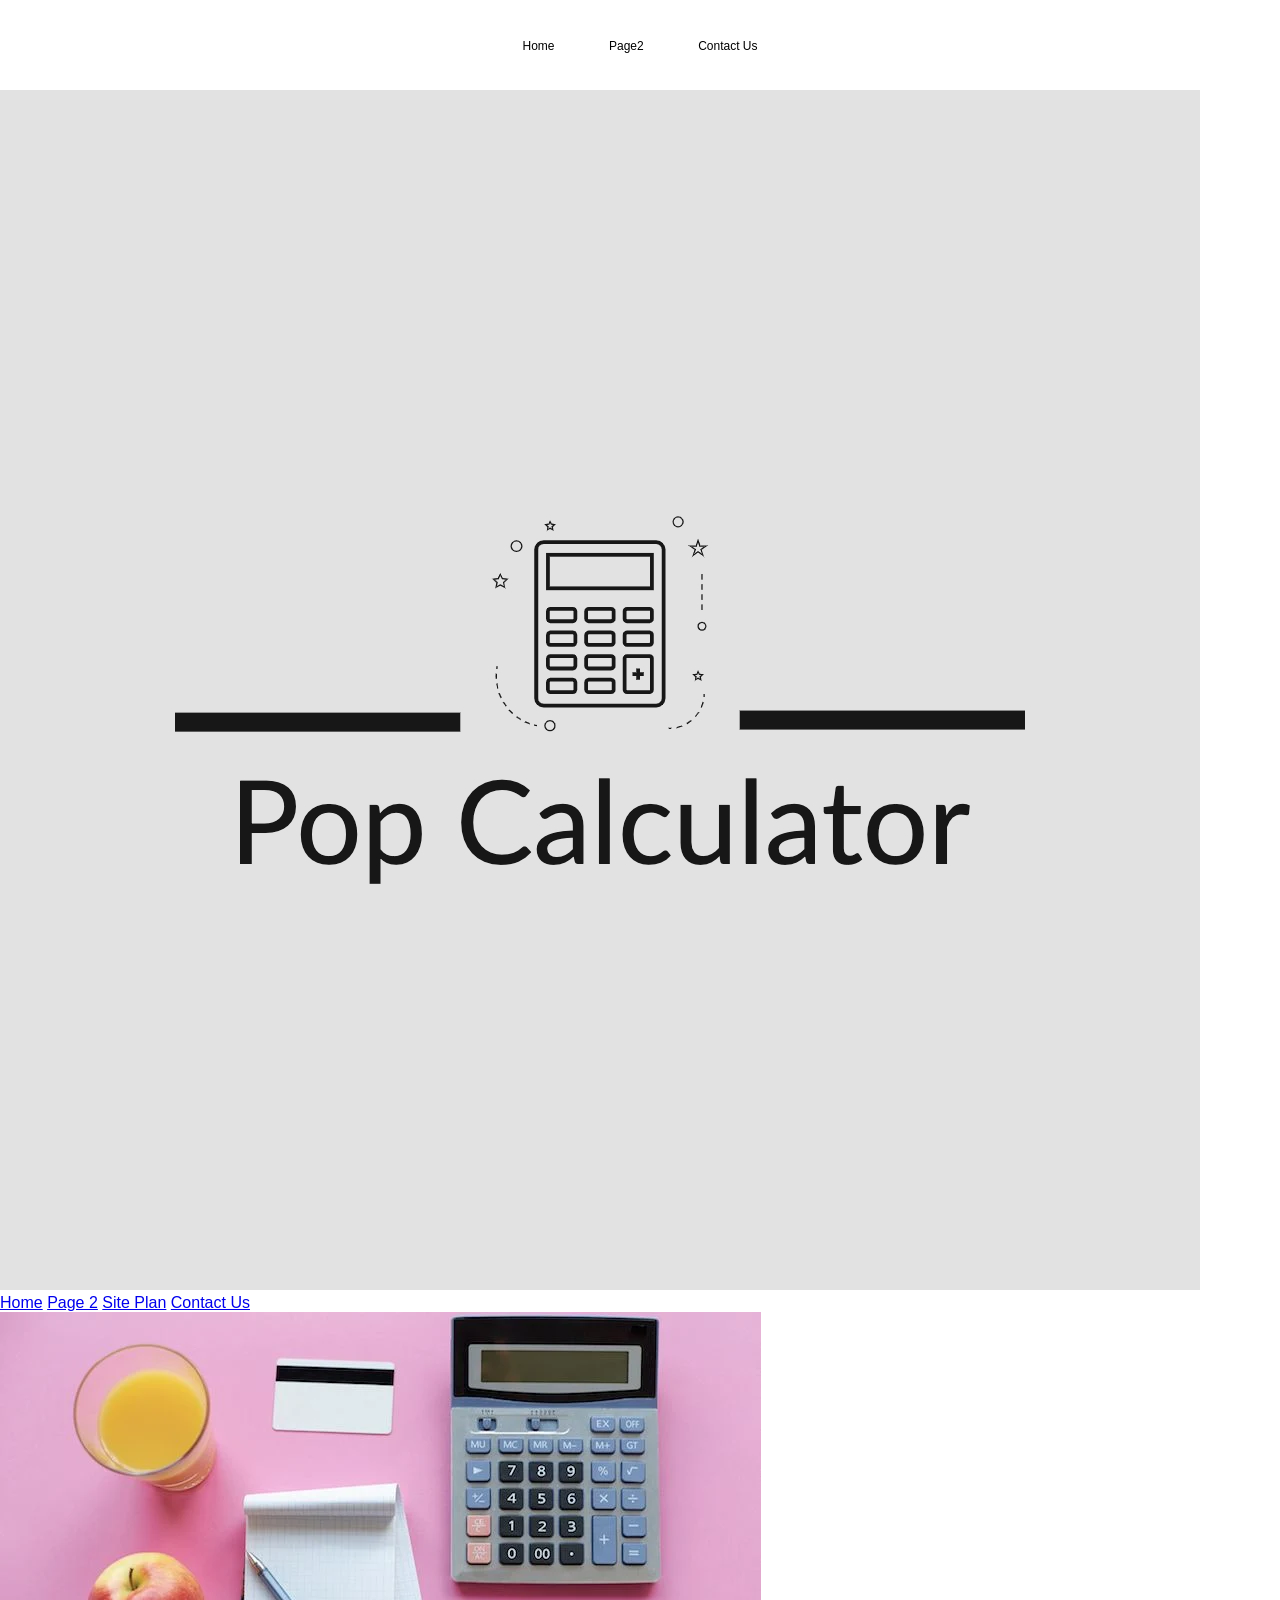
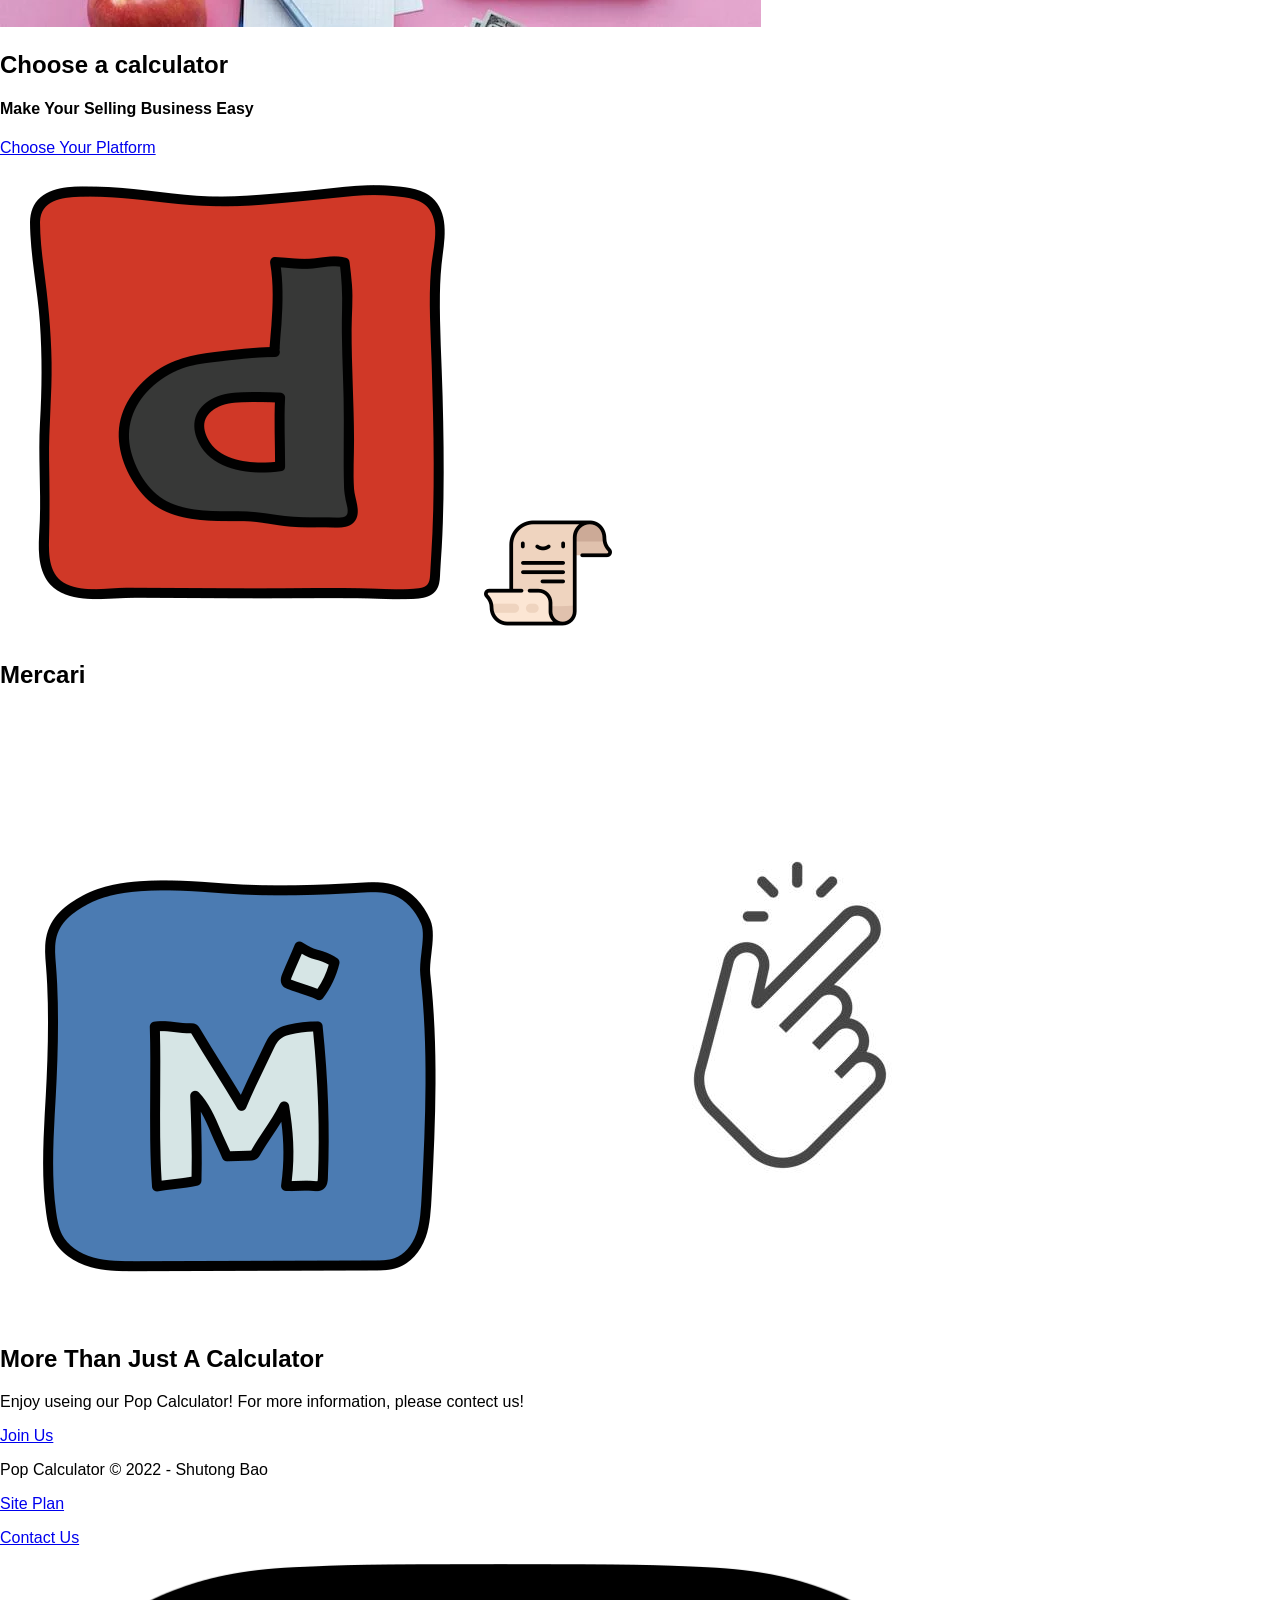
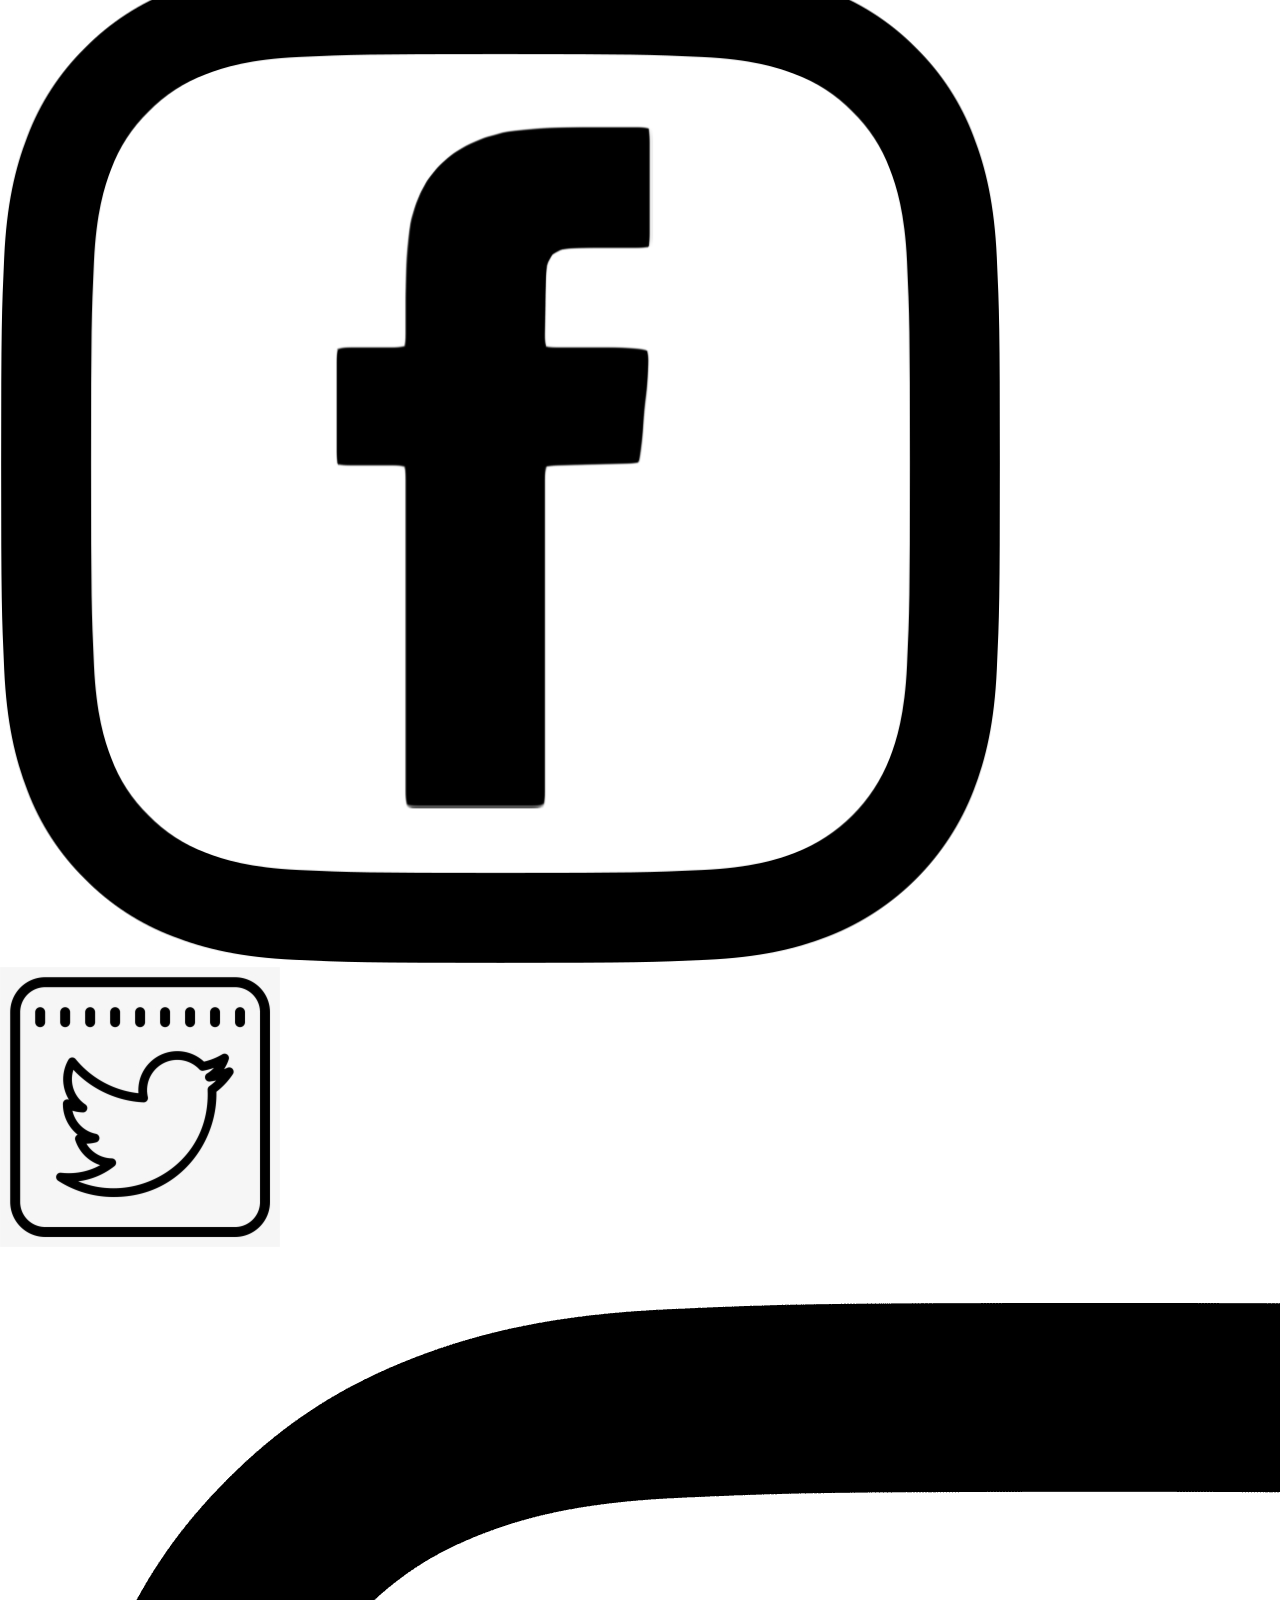
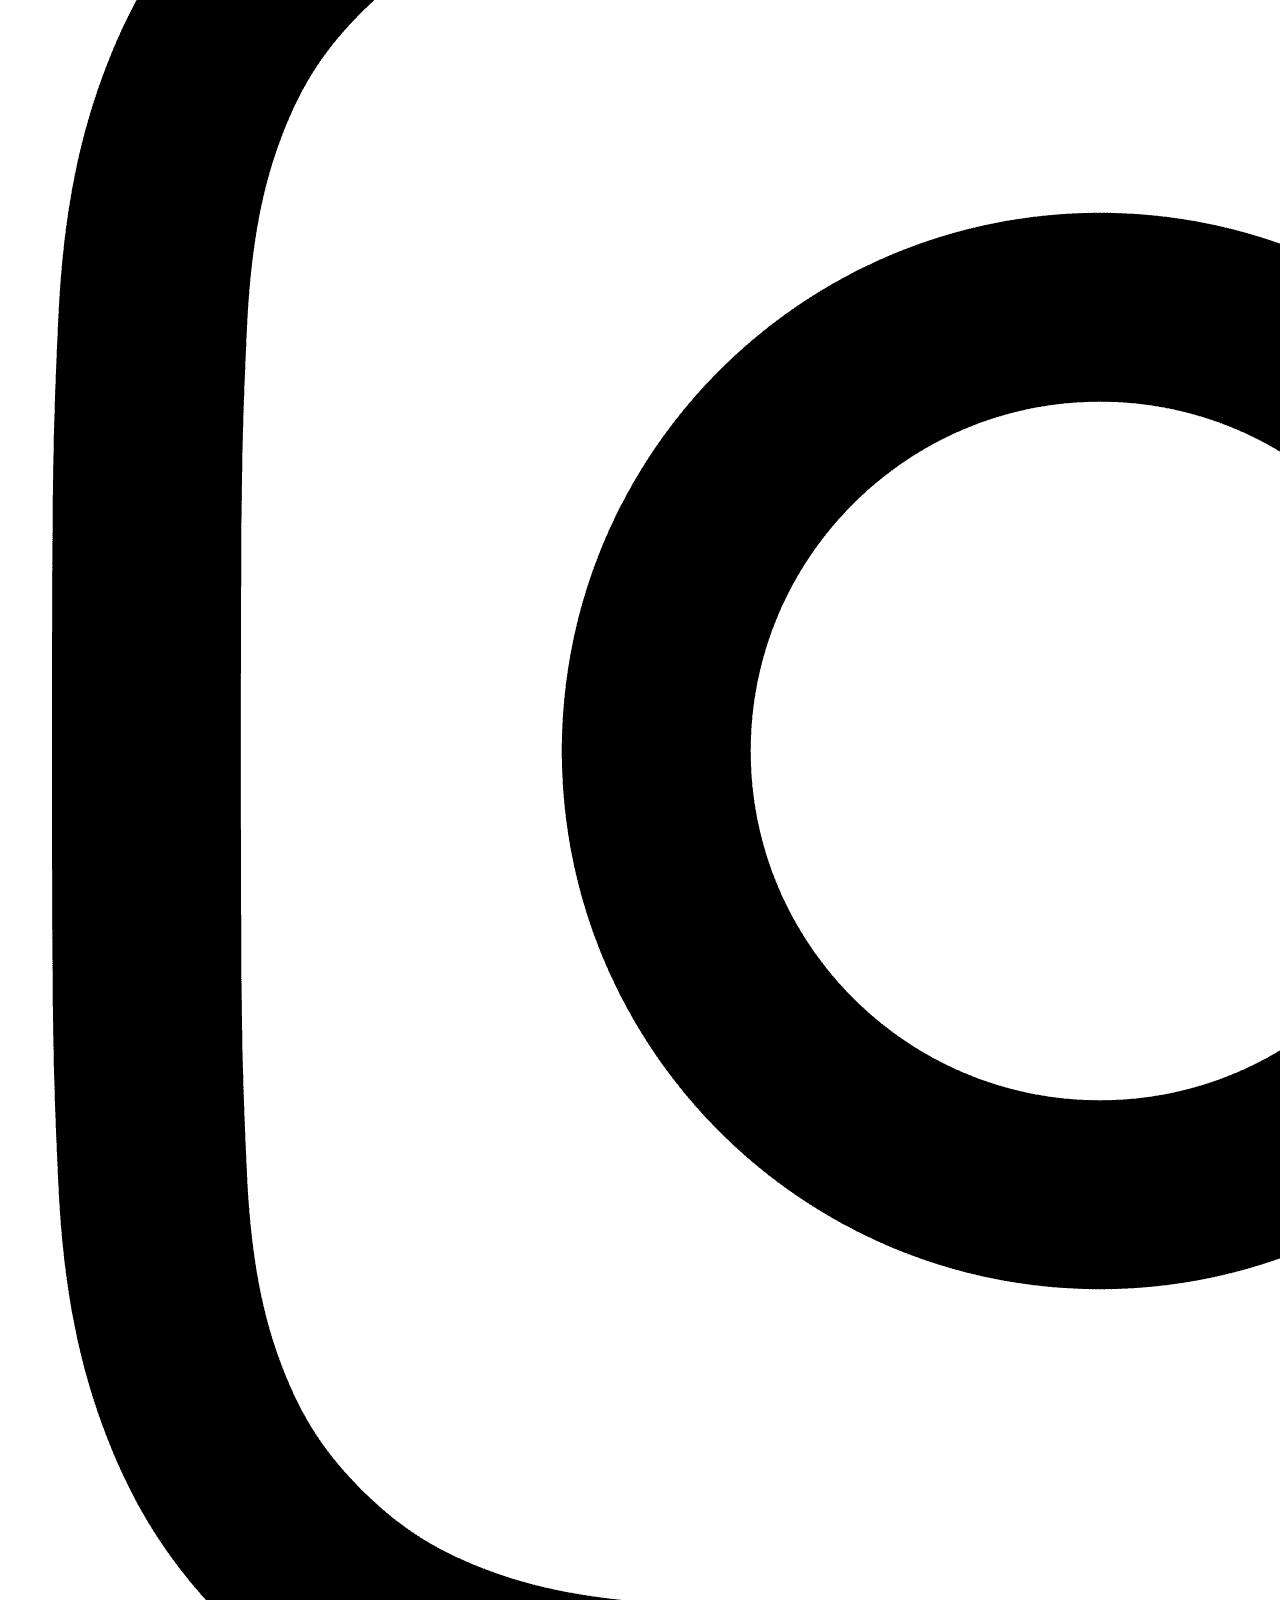
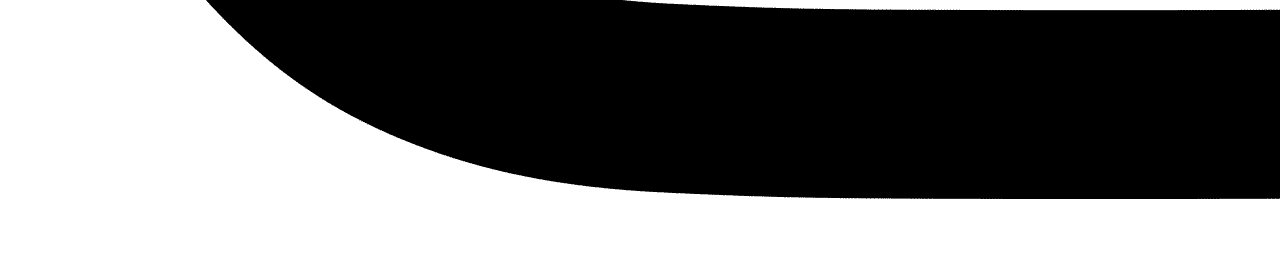
==== My own website/index.html @ 80a8693f "w05" ====
<!DOCTYPE html>
<html lang="en">
  <head>
    <meta charset="UTF-8" />
    <meta http-equiv="X-UA-Compatible" content="IE=edge" />
    <meta name="viewport" content="width=device-width, initial-scale=1.0" />
    <title>Pop Calculator</title>
    <link rel="stylesheet" type="text/css" href="style.css">
    <script scr="scrip.js"></script>
  </head>
  </head>
  <body>
    <ul class="nav">
      <li><a href="#">Home</a></li>
      <li><a href="#">Page2</a></li>
      <li><a href="#">Contact Us</a></li>
    </ul>

    <header>
      <a id="logo_link" href="index.html">
        <img
          class="loge"
          src="images/Pop Calculator-logos2.jpeg"
          alt="Pop Logo"
        />
      </a>
      <nav>
        <a href="index.html">Home</a>
        <a href="#">Page 2</a>
        <a href="site-plan-rafting.html">Site Plan</a>
        <a href="contactus.html">Contact Us</a>
      </nav>
    </header>
    <div id="hero">
      <div id="hero-box">
        <img
          id="hero-img"
          src="images/Business-Calculators--compressor.webp"
          alt="Brand logo"
        />
      </div>
      <section id="hero-msg">
        <h1 class="home-title">Choose a calculator</h1>
        <h4>Make Your Selling Business Easy</h4>
        <div class="button-box">
          <a class="book" href="rates.html">Choose Your Platform</a>
        </div>
      </section>
    </div>
    <main class="home-grid">
      <section class="depop-card">
        <img class="card-img" src="images/depop-logo.png" alt="Depop icon" />
        <img class="icon" src="images/icon.png" alt="icon" />
        <h2>Mercari</h2>
      </section>
      <section class="mercari-card">
        <img class="card-img" src="images/mercari.png" alt="mercari icon" />
        <img class="icon" src="images/easy.jpeg" alt="easy icon" />

        <h2>More Than Just A Calculator</h2>
        <p>
          Enjoy useing our Pop Calculator! For more information, please contect
          us!
        </p>
        <a class="join" href="pophome.html">Join Us</a>
      </section>
    </main>
    <footer>
      <p>Pop Calculator &copy; 2022 - Shutong Bao</p>
      <p><a href="site-plan-rafting.html">Site Plan</a></p>
      <p><a href="contactus.html">Contact Us</a></p>
      <div class="social">
        <a href="https://facebook.com">
          <img src="images/fb.png" alt="fb icon" />
        </a>
        <a href="https://twitter.com">
          <img src="images/tt.png" alt="twitter icon" />
        </a>
        <a href="https://instagram.com">
          <img src="images/insta-logo.png" alt="instagram icon" />
        </a>
      </div>
    </footer>
  </body>
</html>
---- My own website/style.css ----
body {
  margin: 0;
  padding: 0;
  font-family: "Arial", serif;
}

.nav {
  background-color: #ffffff;
  color: #000000;
  list-style: none;
  text-align: center;
  padding: 20px 0 20px 0;
}

.nav > li {
  display: inline-block;
  padding: 0 25px 0 25px;
  font-size: 12px;
}

.nav > li > a {
  text-decoration: none;
  color: #000000;
}

.nav > li > a:hover {
  color: #c1c1c1;
}
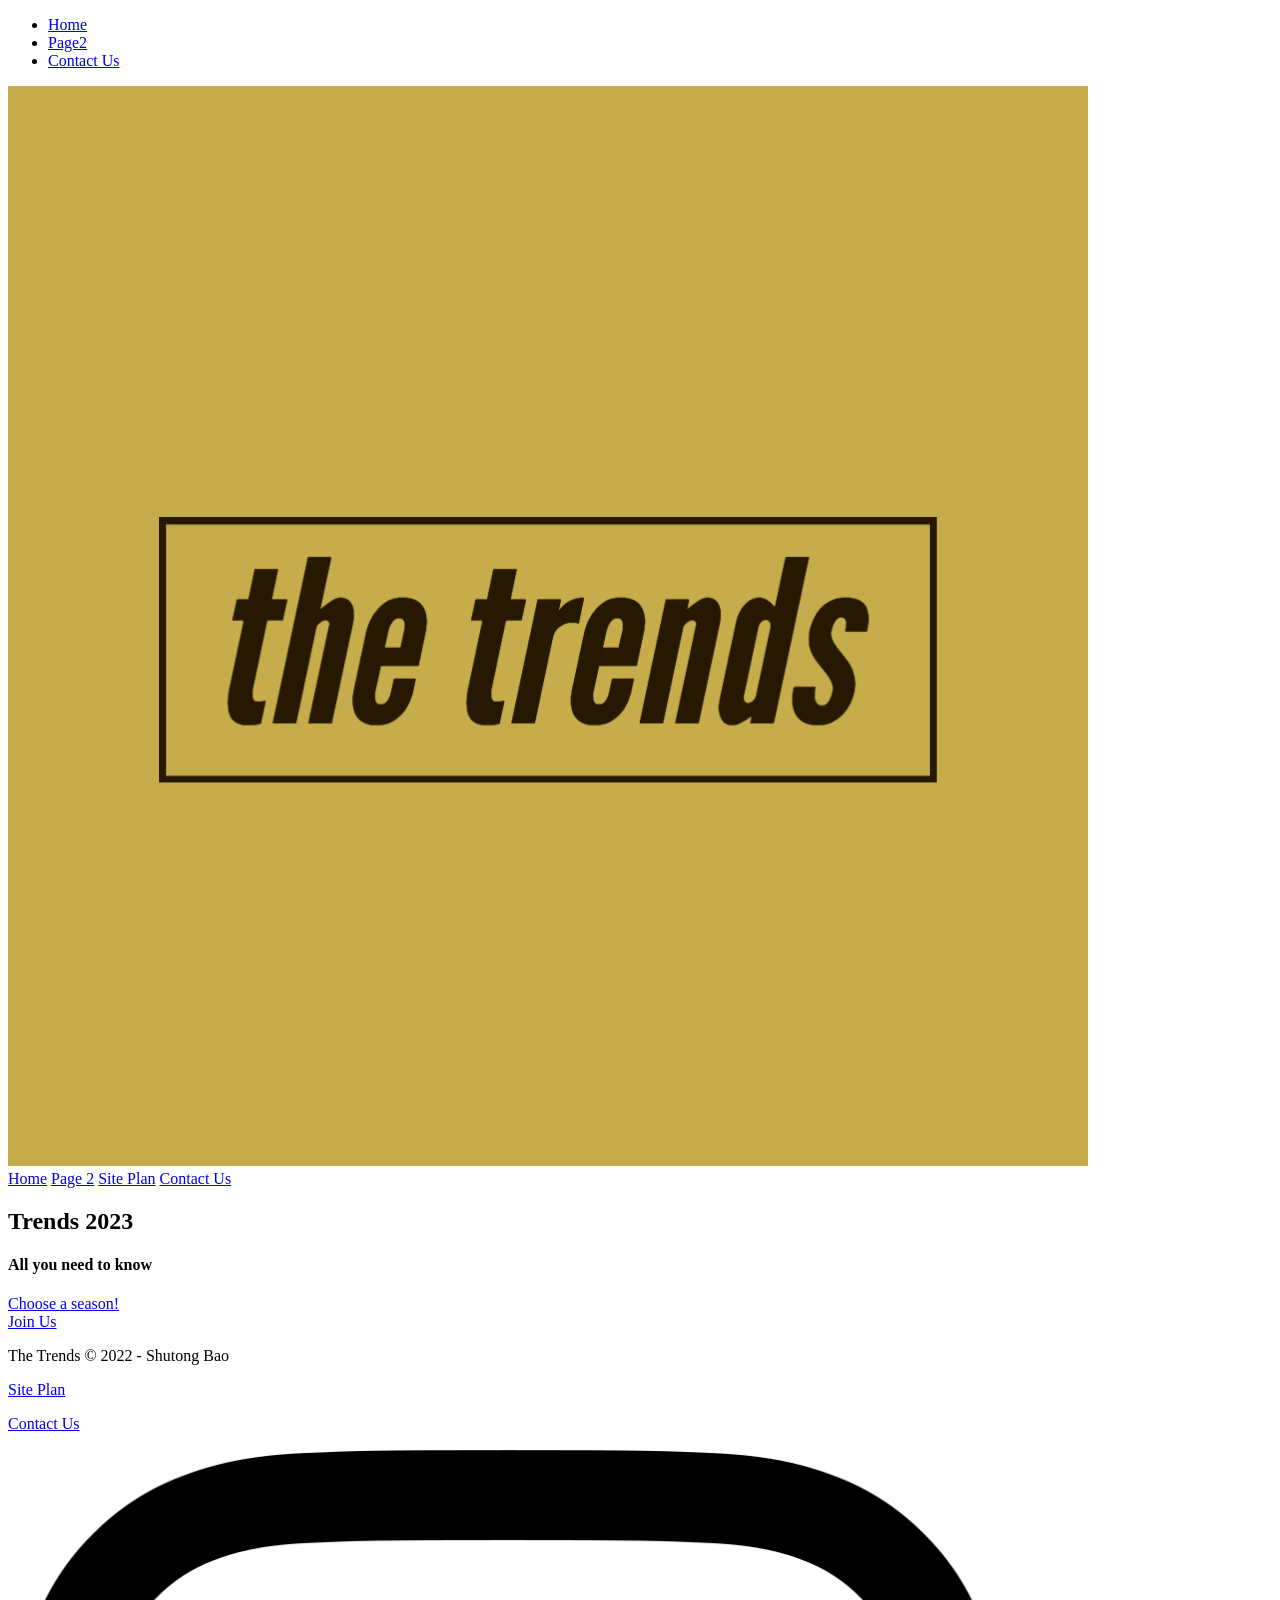
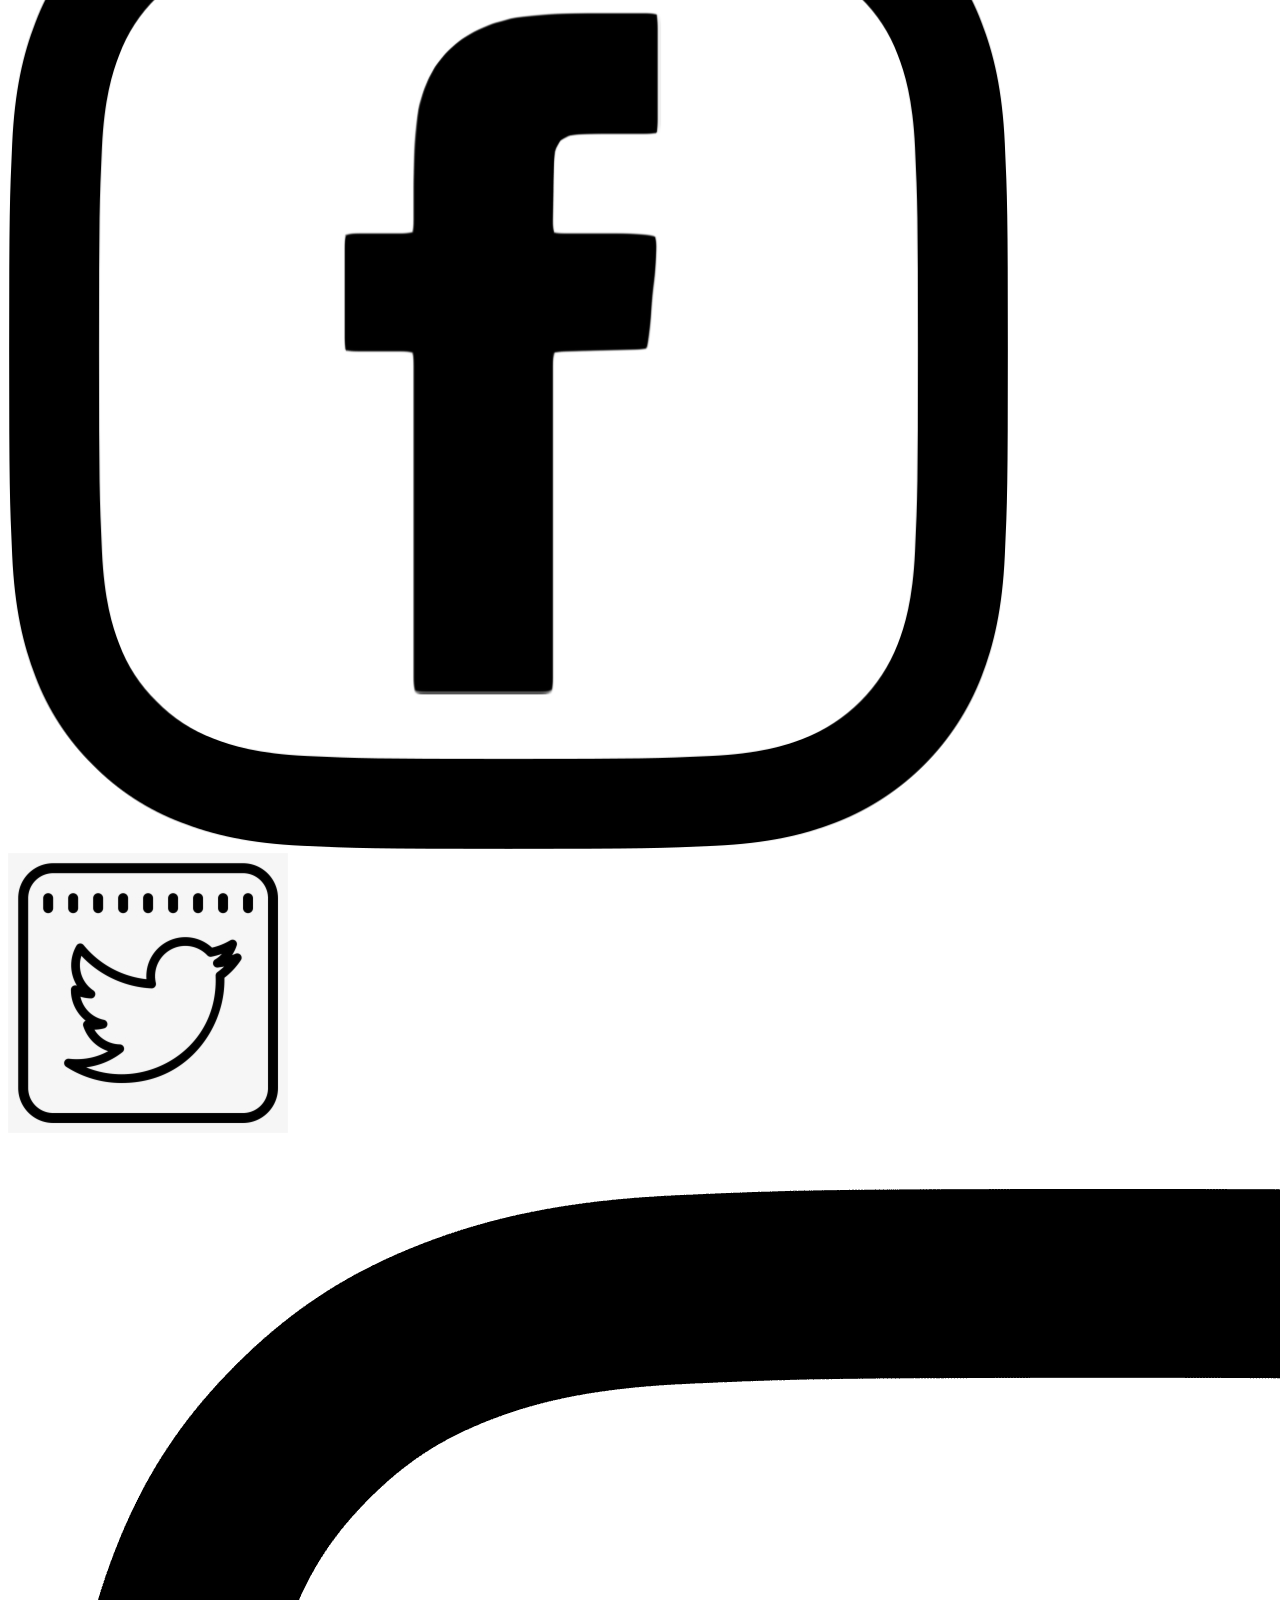
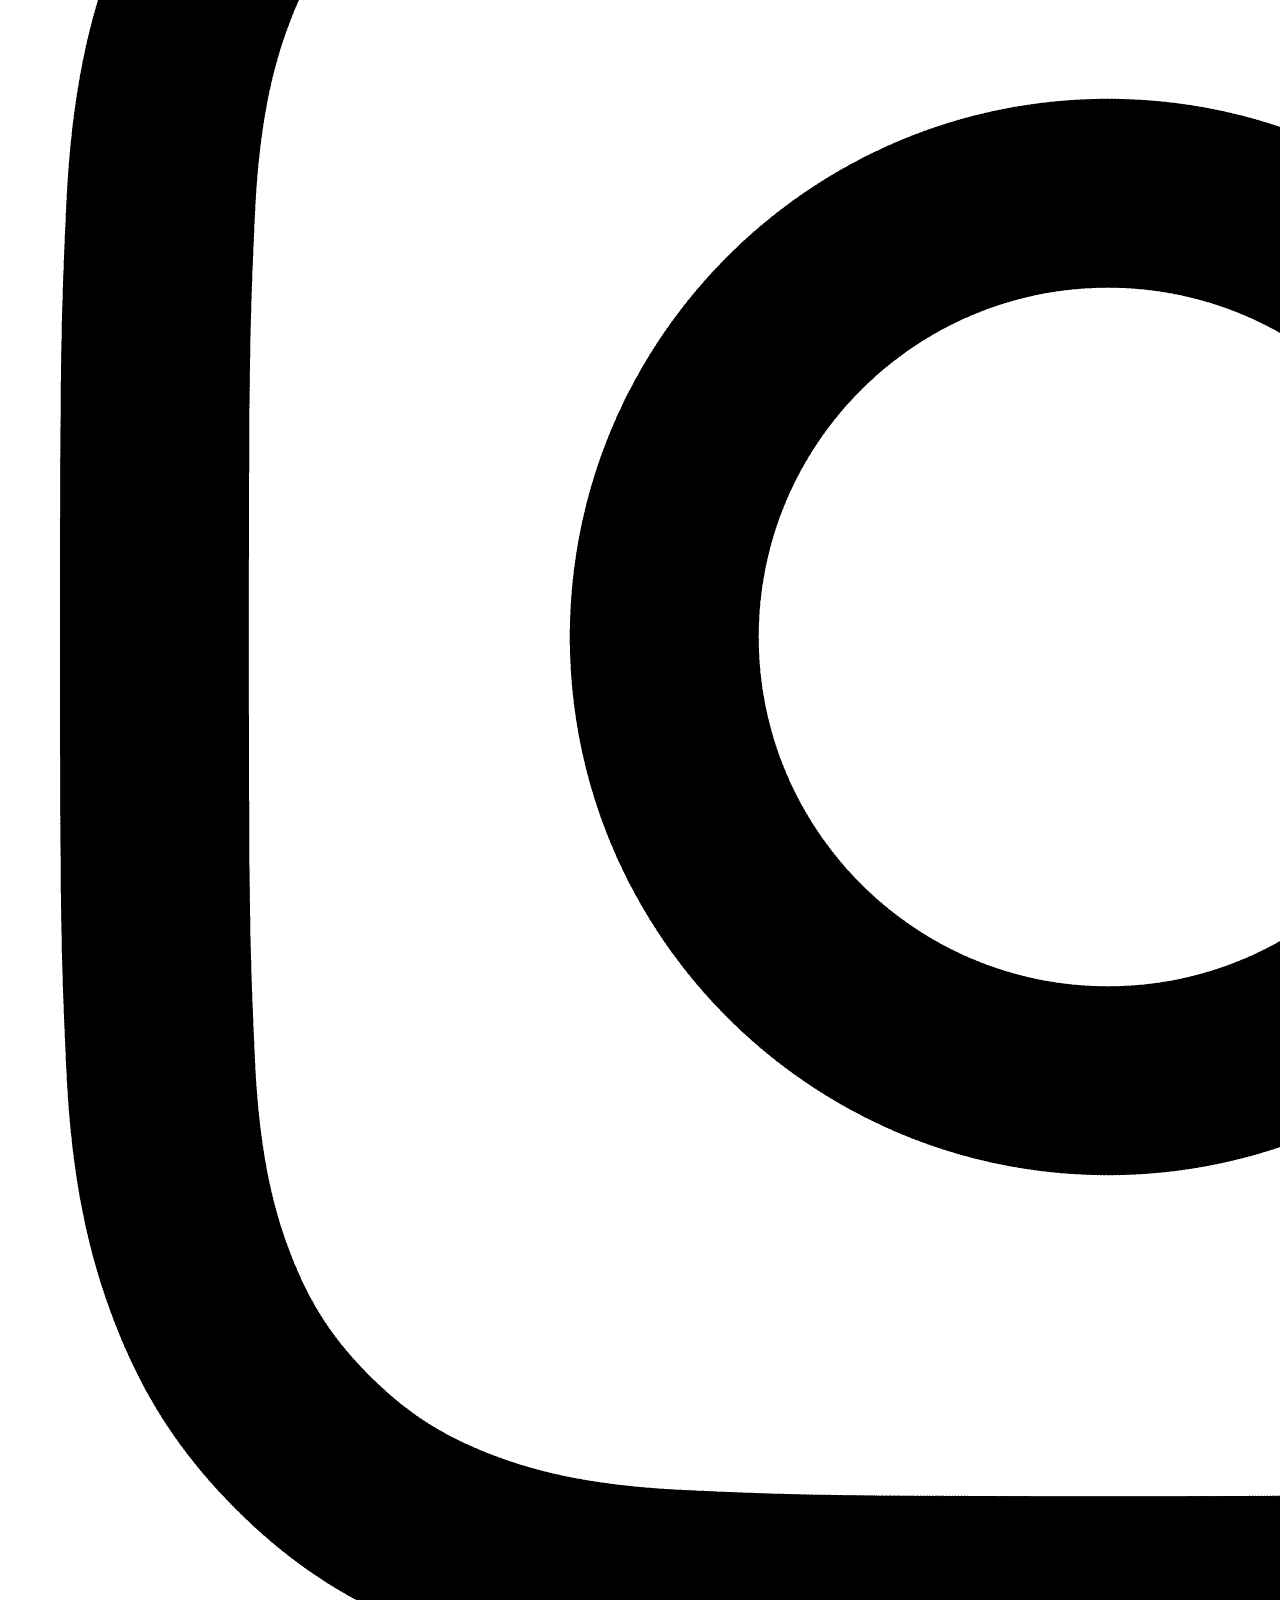
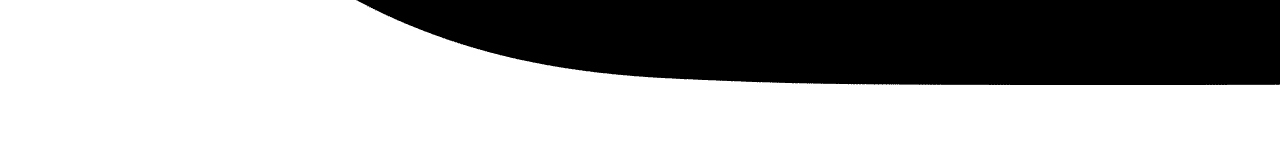
==== commit 12ed9b8a: "my website plan" ====
--- a/My own website/index.html
+++ b/My own website/index.html
@@ -4,7 +4,7 @@
     <meta charset="UTF-8" />
     <meta http-equiv="X-UA-Compatible" content="IE=edge" />
     <meta name="viewport" content="width=device-width, initial-scale=1.0" />
-    <title>Pop Calculator</title>
+    <title>The Trends</title>
     <link rel="stylesheet" type="text/css" href="style.css">
     <script scr="scrip.js"></script>
   </head>
@@ -20,54 +20,36 @@
       <a id="logo_link" href="index.html">
         <img
           class="loge"
-          src="images/Pop Calculator-logos2.jpeg"
-          alt="Pop Logo"
+          src="images/the trends-1.png"
+          alt="The Trends Logo"
         />
       </a>
       <nav>
         <a href="index.html">Home</a>
         <a href="#">Page 2</a>
-        <a href="site-plan-rafting.html">Site Plan</a>
+        <a href="site-plan.html">Site Plan</a>
         <a href="contactus.html">Contact Us</a>
       </nav>
     </header>
-    <div id="hero">
-      <div id="hero-box">
-        <img
-          id="hero-img"
-          src="images/Business-Calculators--compressor.webp"
-          alt="Brand logo"
-        />
-      </div>
+
       <section id="hero-msg">
-        <h1 class="home-title">Choose a calculator</h1>
-        <h4>Make Your Selling Business Easy</h4>
+        <h1 class="home-title">Trends 2023</h1>
+        <h4>All you need to know</h4>
         <div class="button-box">
-          <a class="book" href="rates.html">Choose Your Platform</a>
+          <a class="book" href="rates.html">Choose a season!</a>
         </div>
       </section>
     </div>
     <main class="home-grid">
-      <section class="depop-card">
-        <img class="card-img" src="images/depop-logo.png" alt="Depop icon" />
-        <img class="icon" src="images/icon.png" alt="icon" />
-        <h2>Mercari</h2>
-      </section>
-      <section class="mercari-card">
-        <img class="card-img" src="images/mercari.png" alt="mercari icon" />
-        <img class="icon" src="images/easy.jpeg" alt="easy icon" />
+     
 
-        <h2>More Than Just A Calculator</h2>
-        <p>
-          Enjoy useing our Pop Calculator! For more information, please contect
-          us!
-        </p>
-        <a class="join" href="pophome.html">Join Us</a>
+       
+        <a class="join" href="trendshome.html">Join Us</a>
       </section>
     </main>
     <footer>
-      <p>Pop Calculator &copy; 2022 - Shutong Bao</p>
-      <p><a href="site-plan-rafting.html">Site Plan</a></p>
+      <p>The Trends &copy; 2022 - Shutong Bao</p>
+      <p><a href="site-plan.html">Site Plan</a></p>
       <p><a href="contactus.html">Contact Us</a></p>
       <div class="social">
         <a href="https://facebook.com">
--- a/My own website/style.css
+++ b/My own website/style.css
@@ -1,4 +1,4 @@
-body {
+/* body {
   margin: 0;
   padding: 0;
   font-family: "Arial", serif;
@@ -26,3 +26,7 @@
 .nav > li > a:hover {
   color: #c1c1c1;
 }
+
+img {
+  width: 100%;
+} */
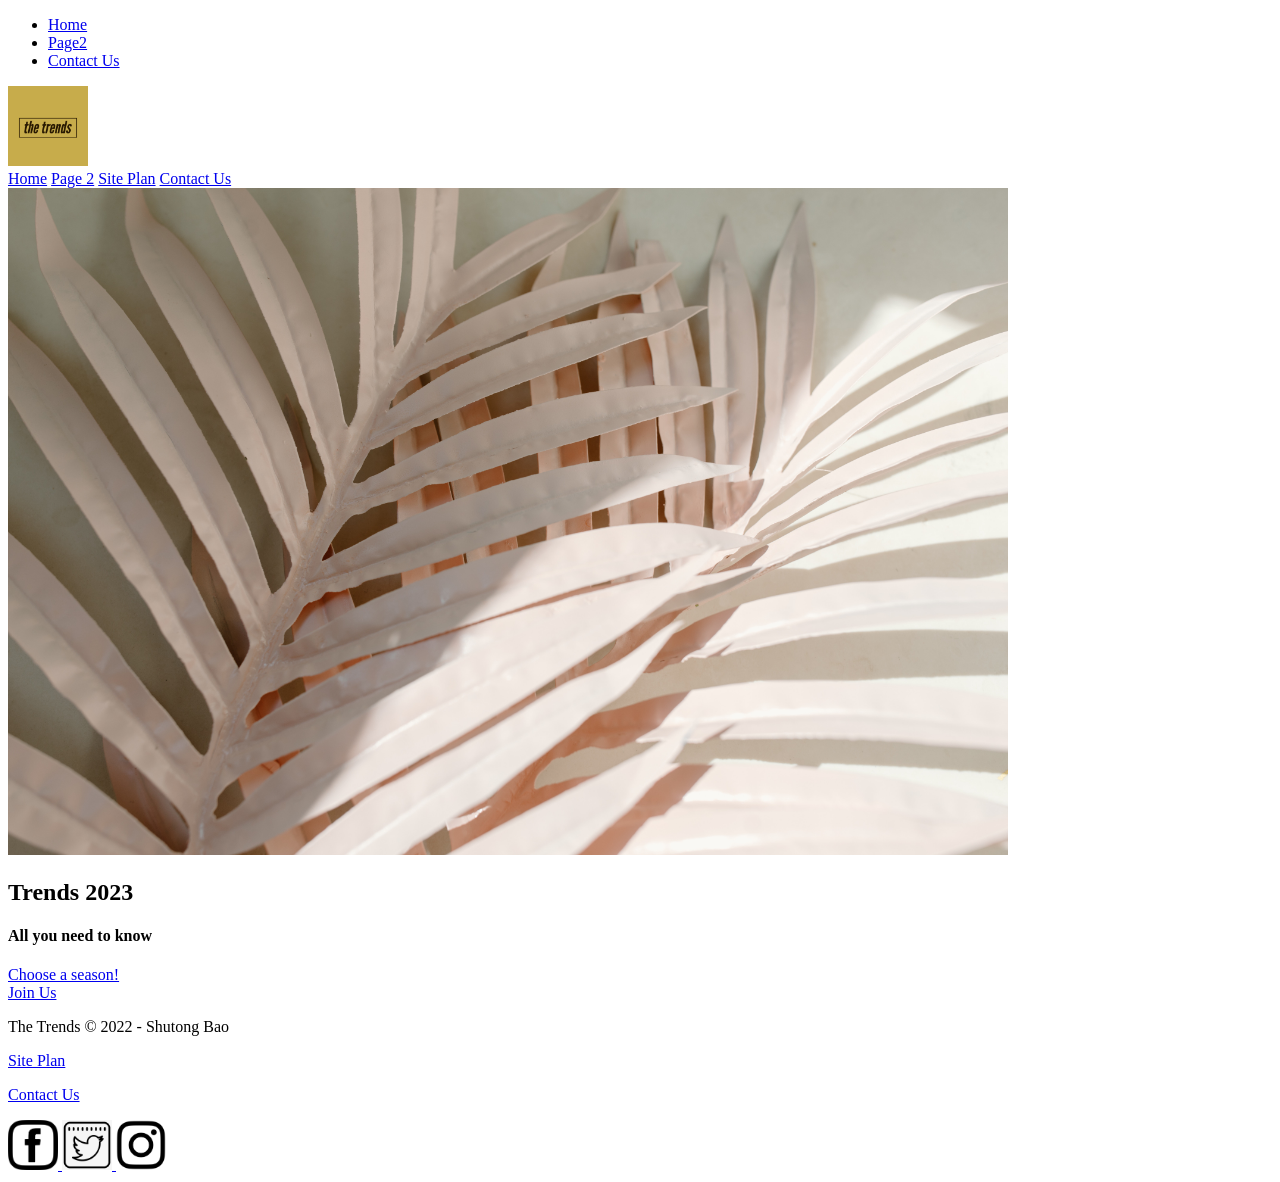
==== commit c0b99566: "." ====
--- a/My own website/index.html
+++ b/My own website/index.html
@@ -5,7 +5,7 @@
     <meta http-equiv="X-UA-Compatible" content="IE=edge" />
     <meta name="viewport" content="width=device-width, initial-scale=1.0" />
     <title>The Trends</title>
-    <link rel="stylesheet" type="text/css" href="style.css">
+    <link rel="stylesheet" type="text/css" href="./styles/style.css">
     <script scr="scrip.js"></script>
   </head>
   </head>
@@ -19,7 +19,7 @@
     <header>
       <a id="logo_link" href="index.html">
         <img
-          class="loge"
+          class="logo"
           src="images/the trends-1.png"
           alt="The Trends Logo"
         />
@@ -29,6 +29,14 @@
         <a href="#">Page 2</a>
         <a href="site-plan.html">Site Plan</a>
         <a href="contactus.html">Contact Us</a>
+        <div id="hero-box">
+          <img
+            class="hero-img"
+            src="./images/pexels-tara-winstead-7663281.jpg"
+            alt="People enjoying white water rafting"
+            width="100"
+          />
+        </div>
       </nav>
     </header>
 
@@ -53,13 +61,14 @@
       <p><a href="contactus.html">Contact Us</a></p>
       <div class="social">
         <a href="https://facebook.com">
-          <img src="images/fb.png" alt="fb icon" />
+          <img class="social-image" src="images/fb.png" alt="fb icon" />
+          
         </a>
         <a href="https://twitter.com">
-          <img src="images/tt.png" alt="twitter icon" />
+          <img class="social-image"src="images/tt.png" alt="twitter icon" />
         </a>
         <a href="https://instagram.com">
-          <img src="images/insta-logo.png" alt="instagram icon" />
+          <img class="social-image"src="images/insta-logo.png" alt="instagram icon" />
         </a>
       </div>
     </footer>
--- a/My own website/styles/style.css
+++ b/My own website/styles/style.css
@@ -0,0 +1,50 @@
+.logo {
+  width: 80px;
+}
+.hero-img {
+  width: 1000px;
+}
+#content {
+  max-width: 1600px;
+  margin: 0 auto;
+}
+#hero {
+  display: grid;
+  grid-template-columns: 1fr 3fr 1fr;
+  margin-top: -100px;
+}
+.social-image {
+  width: 50px;
+}
+/* body {
+  margin: 0;
+  padding: 0;
+  font-family: "Arial", serif;
+}
+
+.nav {
+  background-color: #ffffff;
+  color: #000000;
+  list-style: none;
+  text-align: center;
+  padding: 20px 0 20px 0;
+}
+
+.nav > li {
+  display: inline-block;
+  padding: 0 25px 0 25px;
+  font-size: 12px;
+}
+
+.nav > li > a {
+  text-decoration: none;
+  color: #000000;
+}
+
+.nav > li > a:hover {
+  color: #c1c1c1;
+}
+
+img {
+  width: 100%;
+} */
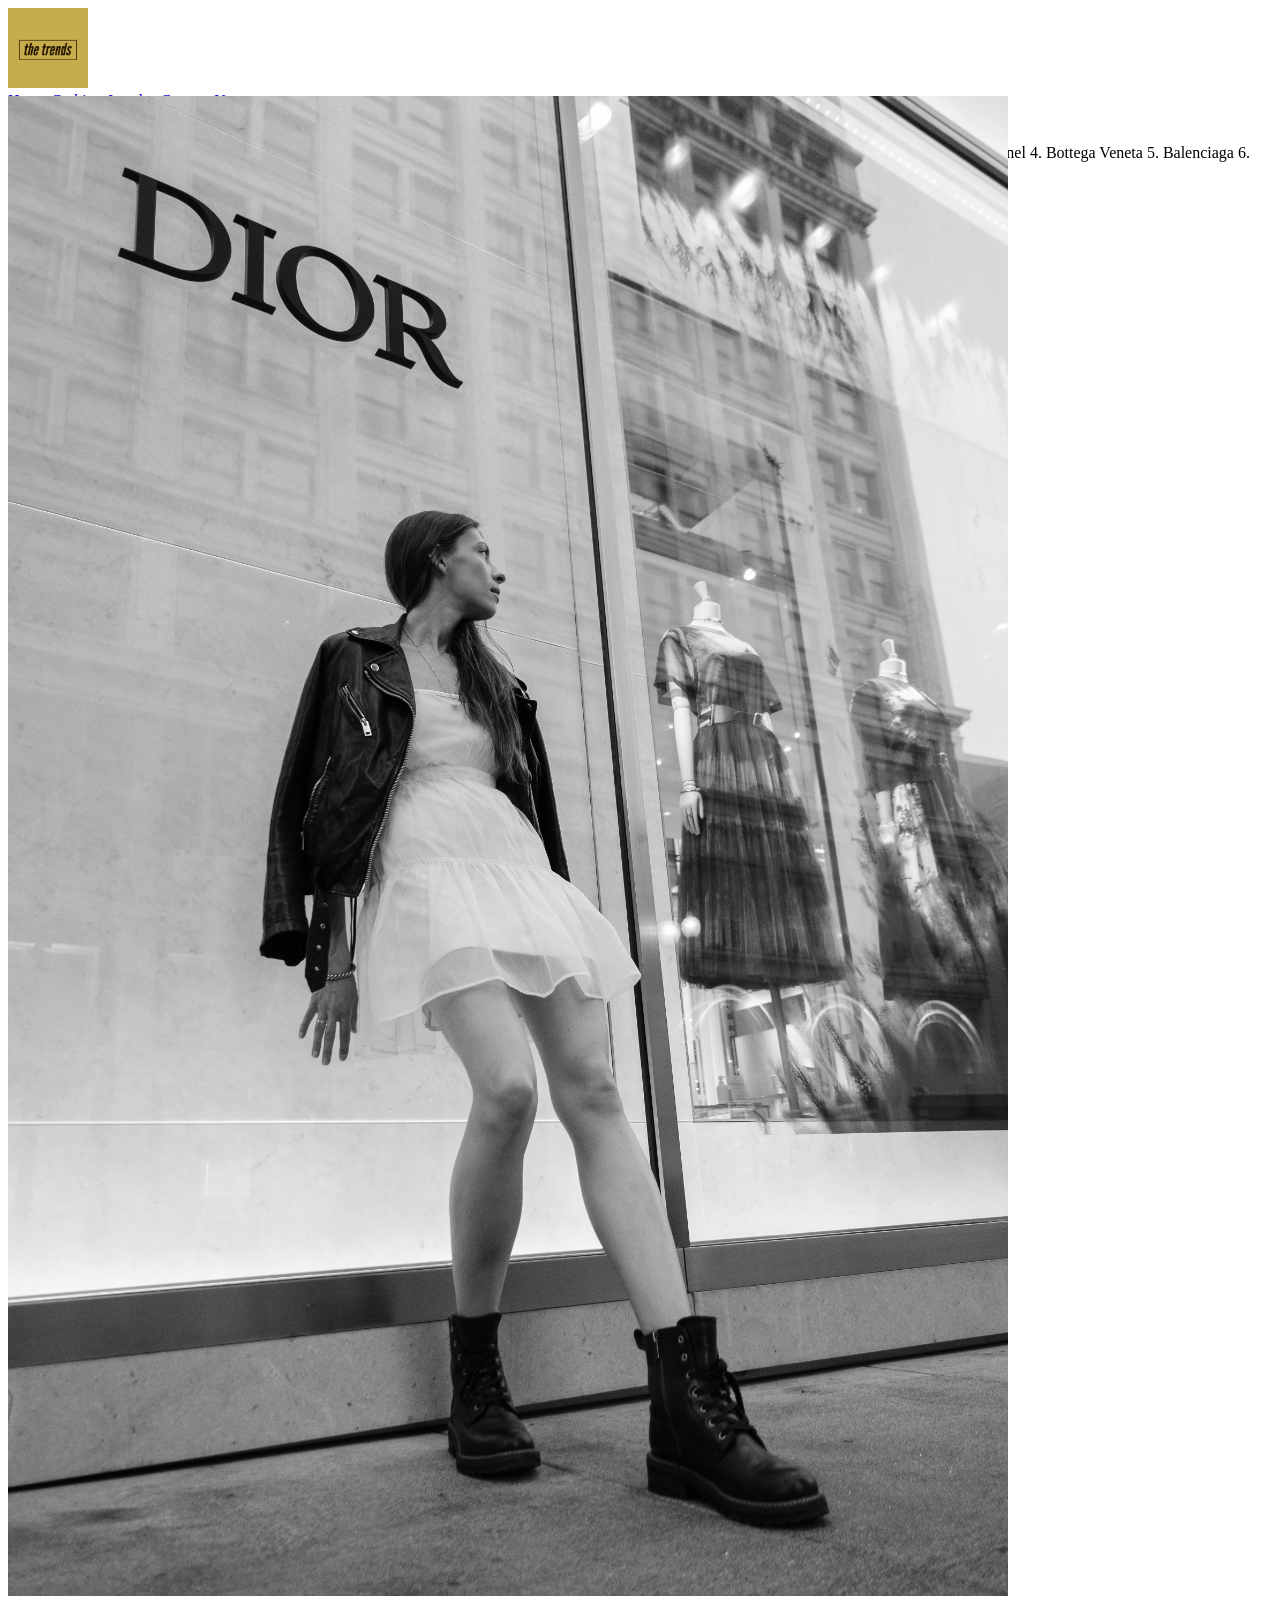
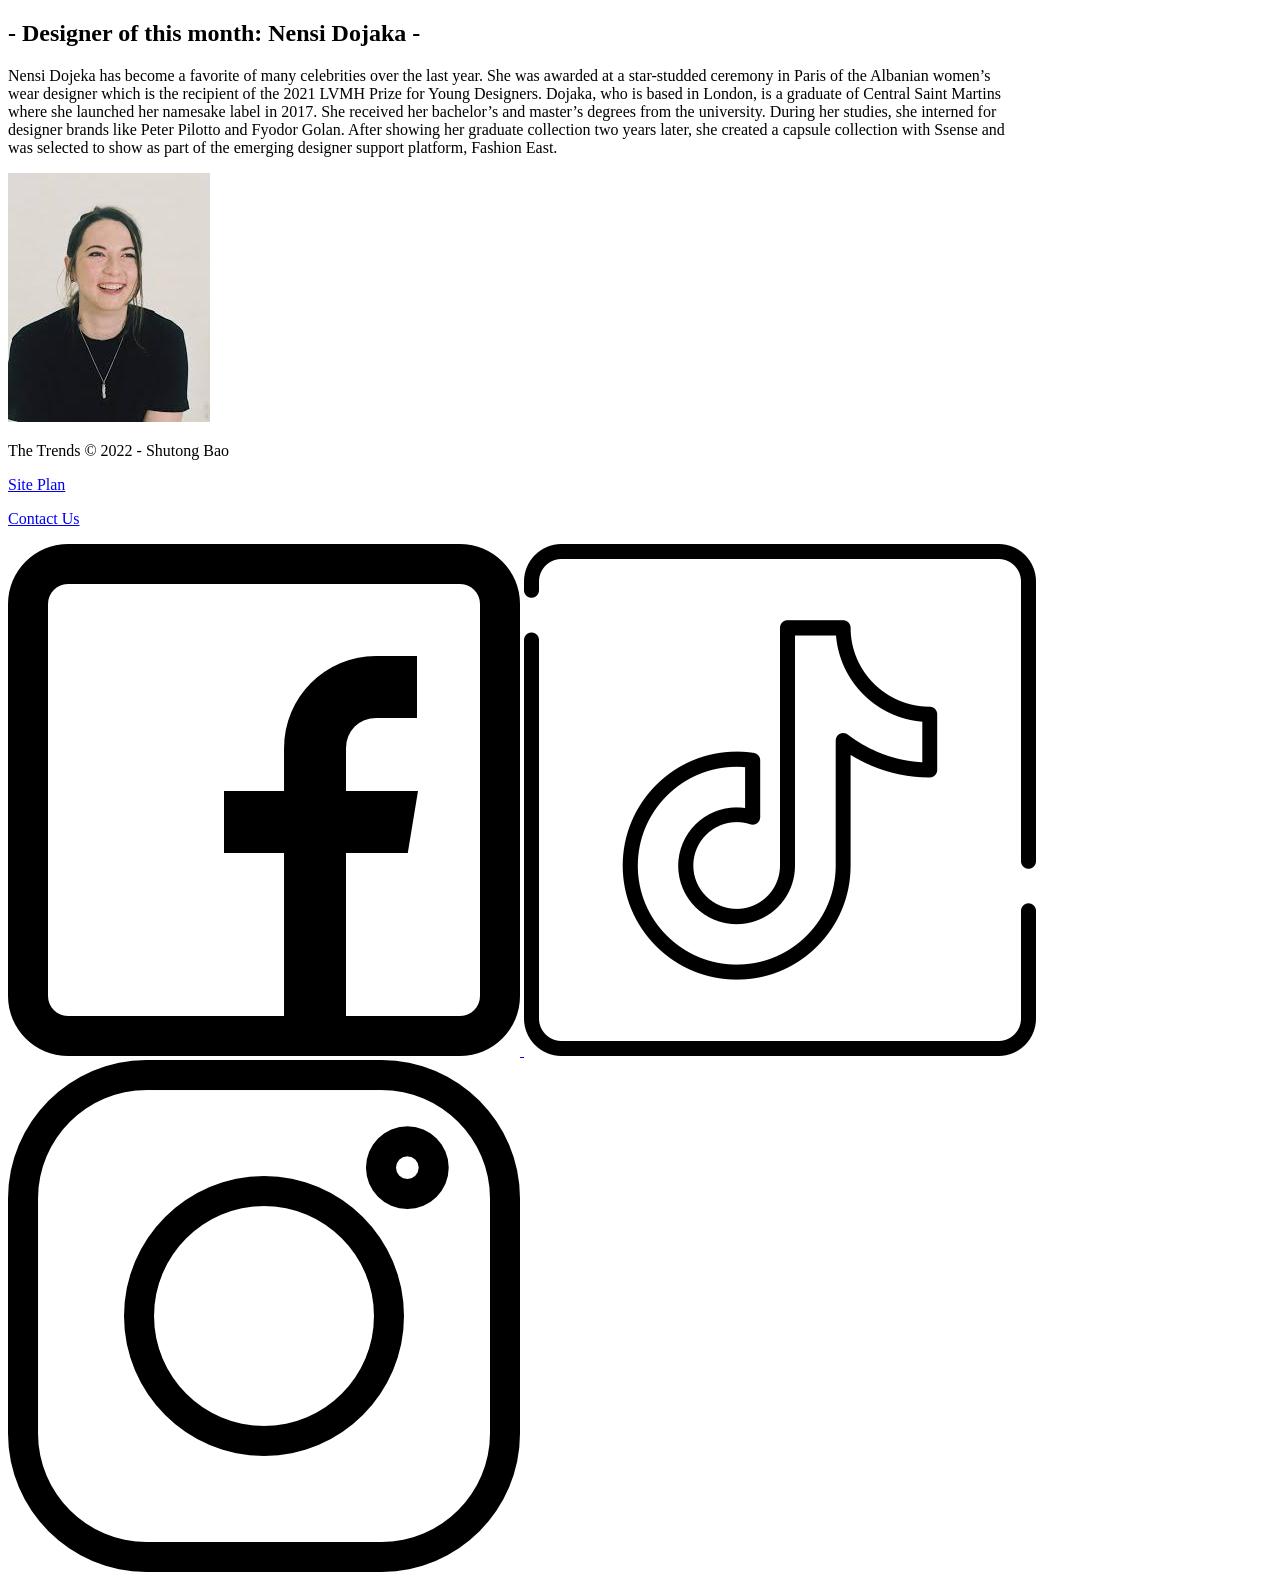
==== commit 257650dc: "w10" ====
--- a/My own website/index.html
+++ b/My own website/index.html
@@ -4,73 +4,77 @@
     <meta charset="UTF-8" />
     <meta http-equiv="X-UA-Compatible" content="IE=edge" />
     <meta name="viewport" content="width=device-width, initial-scale=1.0" />
-    <title>The Trends</title>
-    <link rel="stylesheet" type="text/css" href="./styles/style.css">
-    <script scr="scrip.js"></script>
-  </head>
+    <title>THE TRENDS | Home</title>
+    <link rel="stylesheet" href="./styles/style.css" />
   </head>
   <body>
-    <ul class="nav">
-      <li><a href="#">Home</a></li>
-      <li><a href="#">Page2</a></li>
-      <li><a href="#">Contact Us</a></li>
-    </ul>
-
-    <header>
-      <a id="logo_link" href="index.html">
-        <img
-          class="logo"
-          src="images/the trends-1.png"
-          alt="The Trends Logo"
-        />
-      </a>
-      <nav>
-        <a href="index.html">Home</a>
-        <a href="#">Page 2</a>
-        <a href="site-plan.html">Site Plan</a>
-        <a href="contactus.html">Contact Us</a>
-        <div id="hero-box">
-          <img
-            class="hero-img"
-            src="./images/pexels-tara-winstead-7663281.jpg"
-            alt="People enjoying white water rafting"
-            width="100"
-          />
-        </div>
-      </nav>
-    </header>
-
-      <section id="hero-msg">
-        <h1 class="home-title">Trends 2023</h1>
-        <h4>All you need to know</h4>
-        <div class="button-box">
-          <a class="book" href="rates.html">Choose a season!</a>
+    <div id="content">
+      <header>
+        <a id="logo_link" href="index.html">
+          <img class="logo" src="./images/the trends-1.png" alt="The Trends Logo" />
+        </a>
+        <nav>
+          <a href="index.html">Home</a>
+          <a href="clothing.html">Cothing</a>
+          <a href="jewelry.html">Jewelry</a>
+          <a href="contactus.html">Contact Us</a>
+        </nav>
+      </header>
+      <div>
+      <main class="home-page">
+      <section id="hero-msg"
+        <h1 class="home-title">Popular shows of Spring 2023</h1>
+        <p>Here is a list of the most viewed shows (ready-to-wear) on Vogue Runway that you might want to pay attention to. 
+        1. Nensi Dojaka
+        2. Christian Dior
+        3. Chanel
+        4. Bottega Veneta
+        5. Balenciaga
+        6. Saint Laurent
+        7. Prada
+        8. Louis Vuitton
+        9. Valentino
+        10. Dolce & Gabbana </p>
         </div>
       </section>
+      <div id="hero">
+        <div id="hero-box">
+          <img 
+            class="hero-img" 
+            src="./images/evgenii-vasilenko-cyyCUqhQvwc-unsplash.jpg"
+            alt="Dior store"
+            width="50%"
+          />
+        <h2> - Designer of this month: Nensi Dojaka - </h2>
+        <p>Nensi Dojeka has become a favorite of many celebrities over the last year. She was awarded at a star-studded ceremony in Paris of the Albanian women’s wear designer which is the recipient of the 2021 LVMH Prize for Young Designers. Dojaka, who is based in London, is a graduate of Central Saint Martins where she launched her namesake label in 2017. She received her bachelor’s and master’s degrees from the university. During her studies, she interned for designer brands like Peter Pilotto and Fyodor Golan. After showing her graduate collection two years later, she created a capsule collection with Ssense and was selected to show as part of the emerging designer support platform, Fashion East.</p>
+        <img 
+          class="desnger"
+          src="./images/images.jpeg" 
+          alt="Nensi Dojeka">
+        </div>
+      </div>
+      
+
+
+      </main>
+      <footer>
+        <p>The Trends &copy; 2022 - Shutong Bao</p>
+        <a href="site-plan-rafting.html">Site Plan</a>
+        <p><a href="contactus.html">Contact Us</a></p>
+        <div class="social">
+          <a href="https://facebook.com" target="_blank">
+            <img class="social" src="./images/facebook.png" alt="facebook" />
+          </a>
+          <a href="https://tiktok.com" target="_blank">
+            <img class="social" src="./images/tik-tok.png" alt="tiktok icon" />
+          </a>
+          <a href="https://instagram.com" target="_blank">
+            <img
+              class="social"
+              src="./images/instagram.png"
+              alt="instagram icon"
+        </div>
+      </footer>
     </div>
-    <main class="home-grid">
-     
-
-       
-        <a class="join" href="trendshome.html">Join Us</a>
-      </section>
-    </main>
-    <footer>
-      <p>The Trends &copy; 2022 - Shutong Bao</p>
-      <p><a href="site-plan.html">Site Plan</a></p>
-      <p><a href="contactus.html">Contact Us</a></p>
-      <div class="social">
-        <a href="https://facebook.com">
-          <img class="social-image" src="images/fb.png" alt="fb icon" />
-          
-        </a>
-        <a href="https://twitter.com">
-          <img class="social-image"src="images/tt.png" alt="twitter icon" />
-        </a>
-        <a href="https://instagram.com">
-          <img class="social-image"src="images/insta-logo.png" alt="instagram icon" />
-        </a>
-      </div>
-    </footer>
   </body>
 </html>
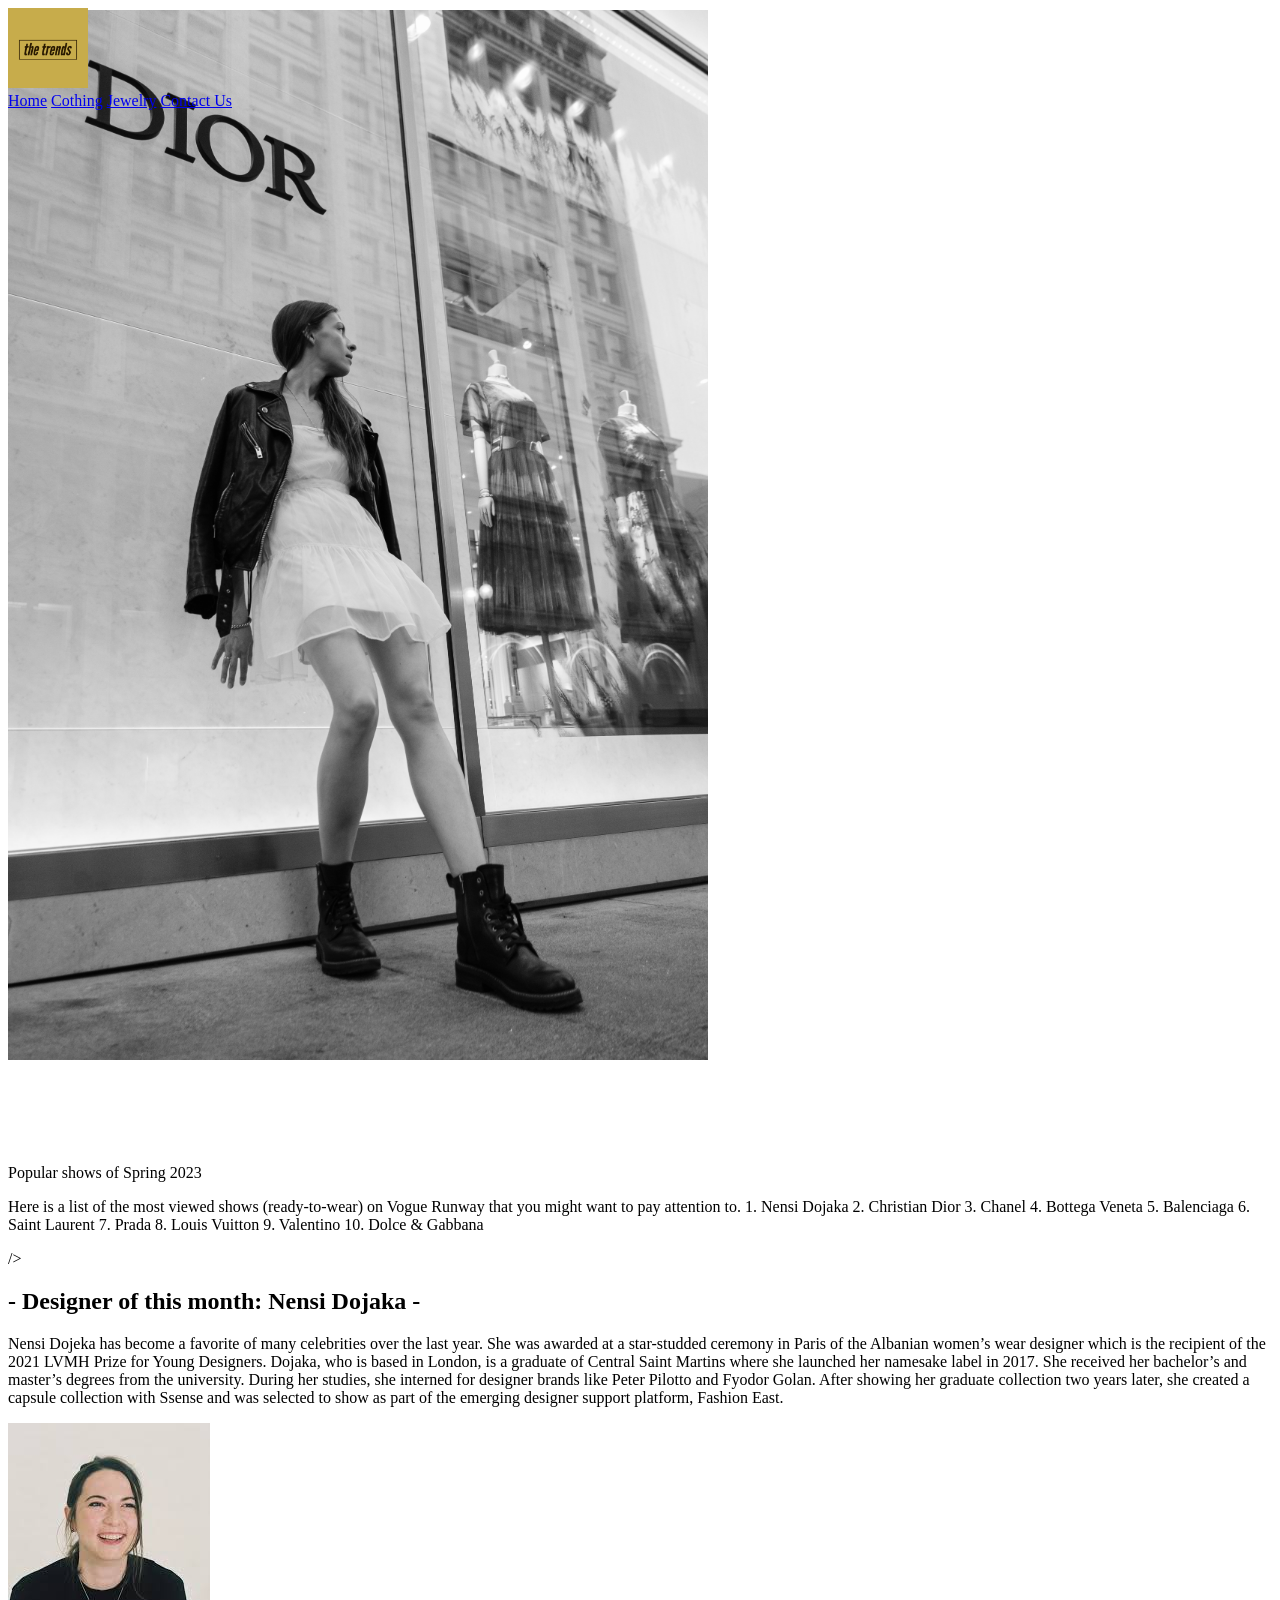
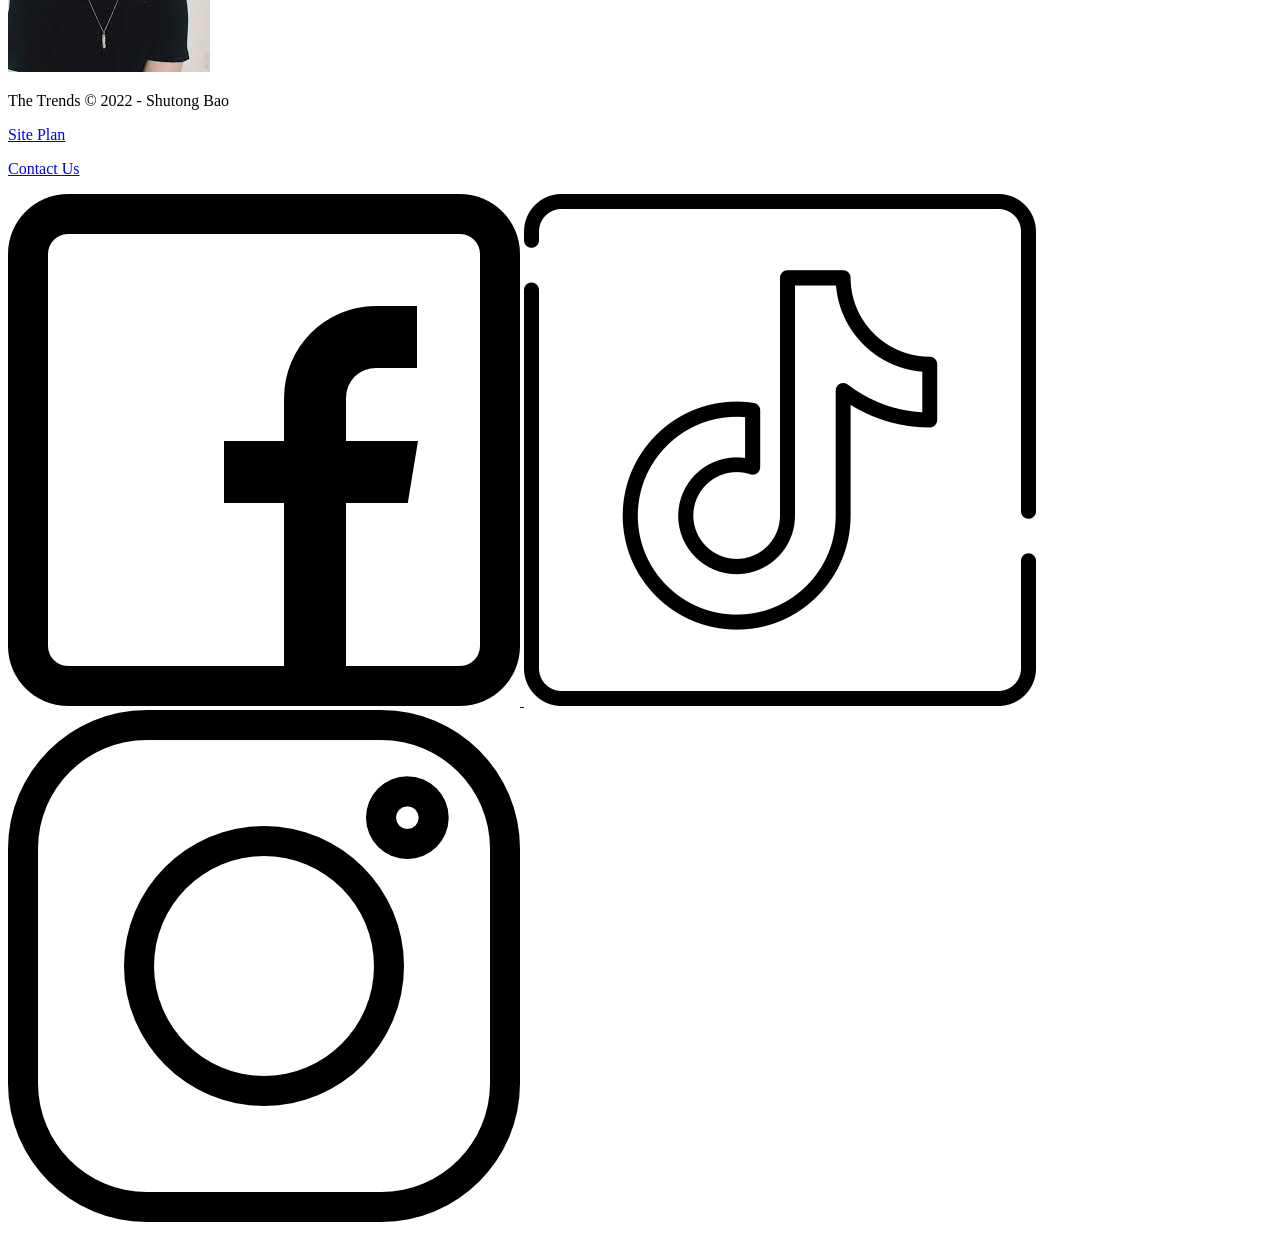
==== commit c22a78c2: "w12hw" ====
--- a/My own website/index.html
+++ b/My own website/index.html
@@ -20,6 +20,14 @@
           <a href="contactus.html">Contact Us</a>
         </nav>
       </header>
+      <div id="hero">
+        <div id="hero-box">
+          <img 
+            class="hero-img" 
+            src="./images/evgenii-vasilenko-cyyCUqhQvwc-unsplash.jpg"
+            alt="Dior store"
+            width="100"
+          />
       <div>
       <main class="home-page">
       <section id="hero-msg"
@@ -37,13 +45,7 @@
         10. Dolce & Gabbana </p>
         </div>
       </section>
-      <div id="hero">
-        <div id="hero-box">
-          <img 
-            class="hero-img" 
-            src="./images/evgenii-vasilenko-cyyCUqhQvwc-unsplash.jpg"
-            alt="Dior store"
-            width="50%"
+
           />
         <h2> - Designer of this month: Nensi Dojaka - </h2>
         <p>Nensi Dojeka has become a favorite of many celebrities over the last year. She was awarded at a star-studded ceremony in Paris of the Albanian women’s wear designer which is the recipient of the 2021 LVMH Prize for Young Designers. Dojaka, who is based in London, is a graduate of Central Saint Martins where she launched her namesake label in 2017. She received her bachelor’s and master’s degrees from the university. During her studies, she interned for designer brands like Peter Pilotto and Fyodor Golan. After showing her graduate collection two years later, she created a capsule collection with Ssense and was selected to show as part of the emerging designer support platform, Fashion East.</p>
--- a/My own website/styles/style.css
+++ b/My own website/styles/style.css
@@ -1,9 +1,3 @@
-.logo {
-  width: 80px;
-}
-.hero-img {
-  width: 1000px;
-}
 #content {
   max-width: 1600px;
   margin: 0 auto;
@@ -13,9 +7,31 @@
   grid-template-columns: 1fr 3fr 1fr;
   margin-top: -100px;
 }
+#hero-box {
+  grid-column: 1/4;
+  grid-row: 1/3;
+  z-index: -1;
+}
+#hero-msg {
+  grid-column: 2/3;
+  grid-row: 1/2;
+  margin-top: 100px;
+}
+#hero-msg h1 {
+  text-align: center;
+}
+.logo {
+  width: 80px;
+}
+.hero-img {
+  width: 700px;
+  margin: 0 auto;
+}
+
 .social-image {
   width: 50px;
 }
+
 /* body {
   margin: 0;
   padding: 0;
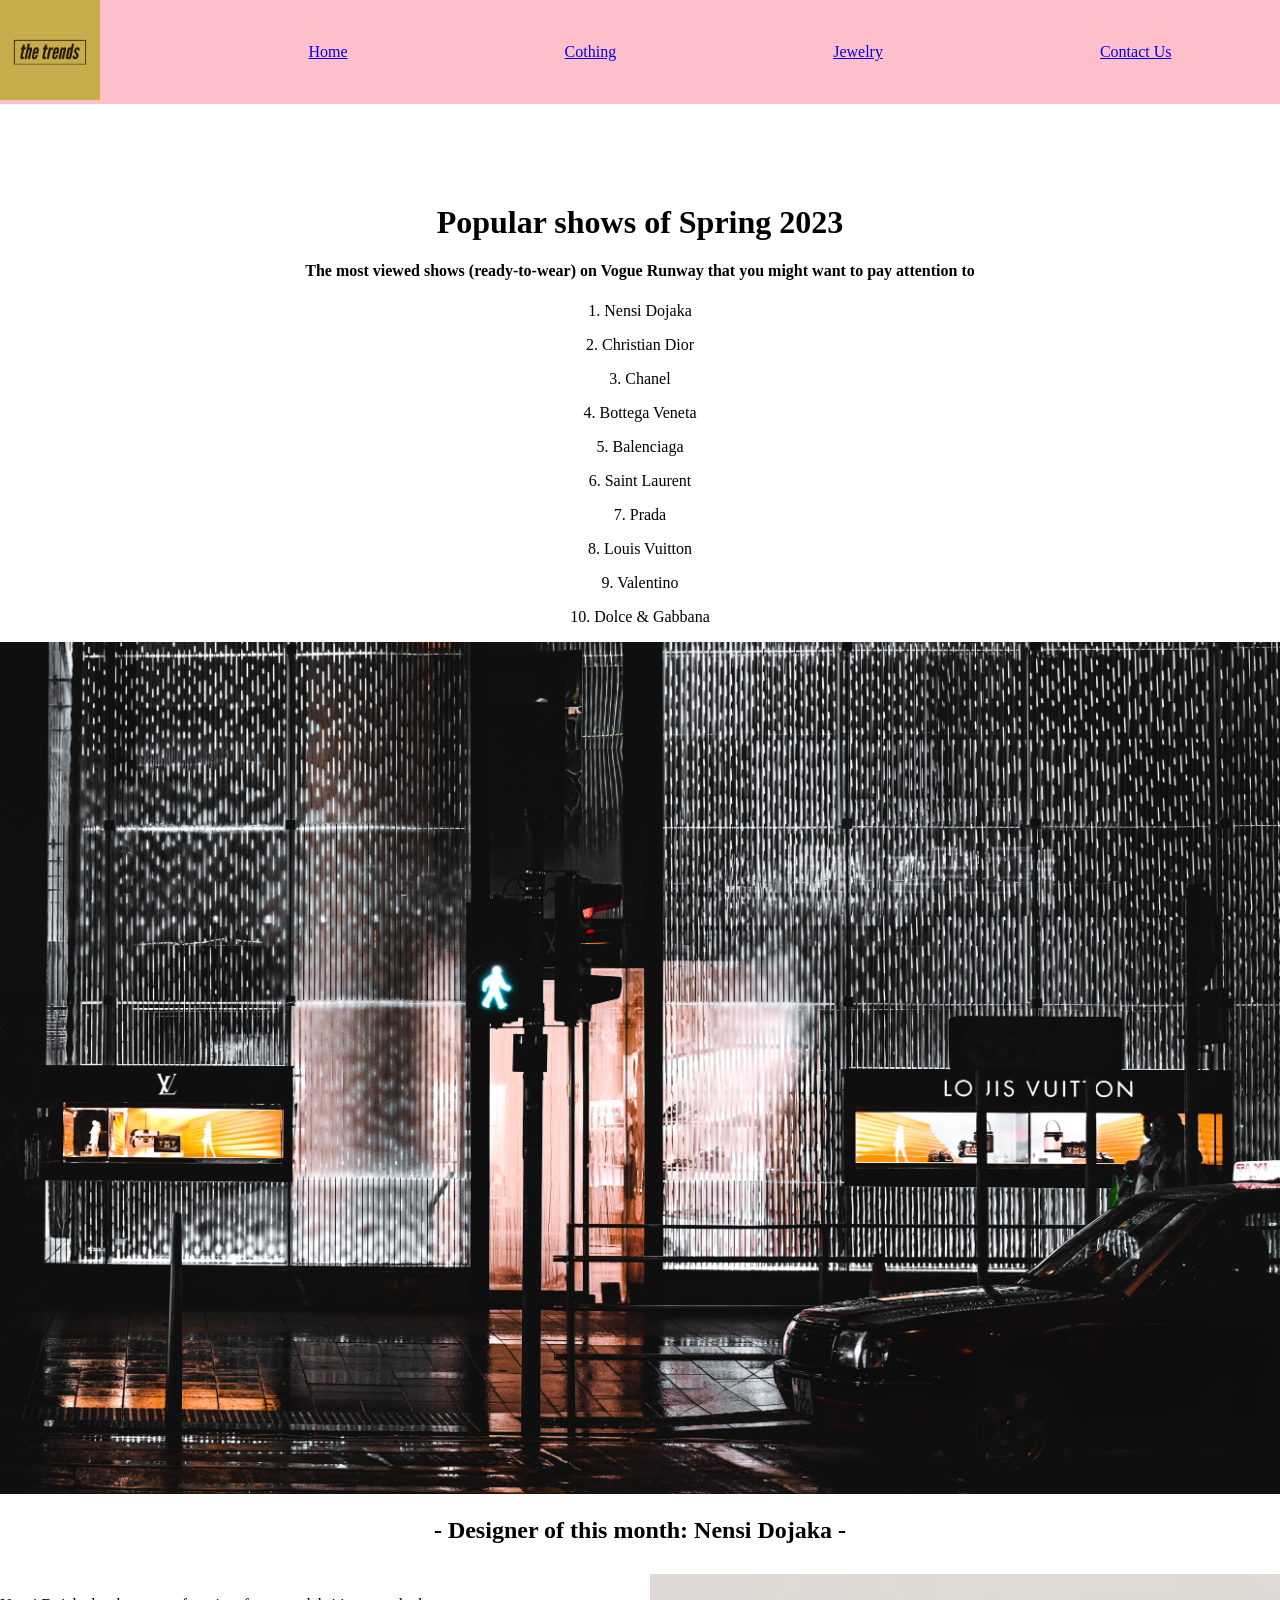
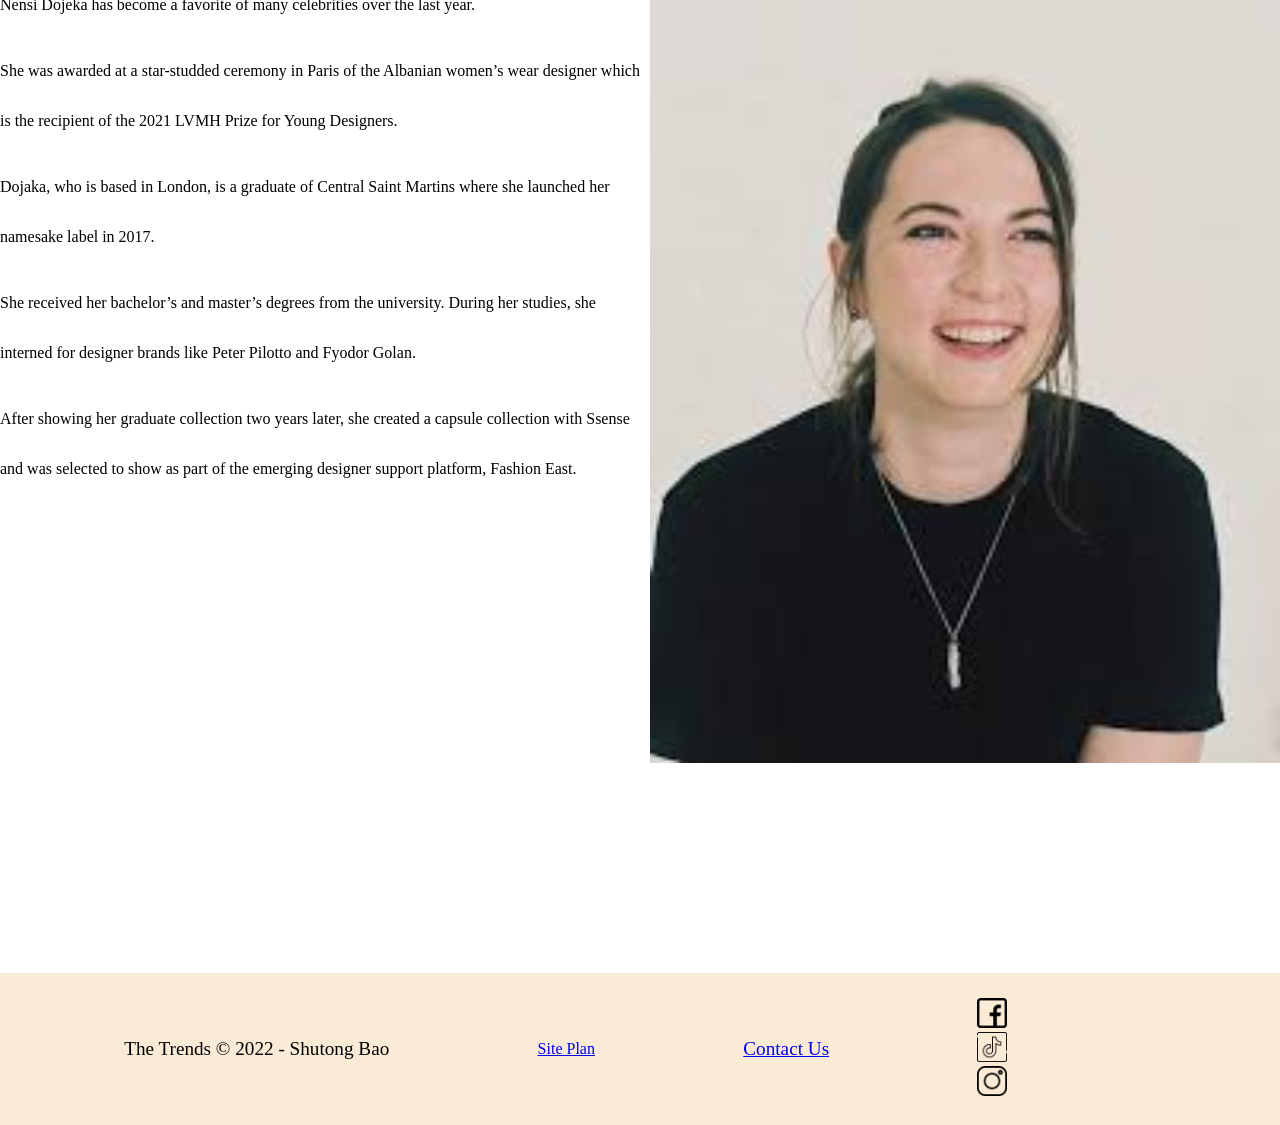
==== commit 21ccd817: "hw" ====
--- a/My own website/index.html
+++ b/My own website/index.html
@@ -20,41 +20,45 @@
           <a href="contactus.html">Contact Us</a>
         </nav>
       </header>
+
+      <main>
+      <div id="hero-msg">
+        <h1> Popular shows of Spring 2023</h1>
+        <h4>The most viewed shows (ready-to-wear) on Vogue Runway that you might want to pay attention to </h4>
+        <p>1. Nensi Dojaka</p>
+        <p>2. Christian Dior</p>
+        <p>3. Chanel</p>
+        <p>4. Bottega Veneta</p>
+        <p> 5. Balenciaga</p>
+        <p> 6. Saint Laurent</p>
+        <p>7. Prada</p>
+        <p>8. Louis Vuitton</p>
+        <p>9. Valentino</p>
+        <p>10. Dolce & Gabbana</p>
+      </div>
+      
       <div id="hero">
         <div id="hero-box">
+          <img id="mainimg" src="./images/brand.jpg"
+            alt="LV store"
+           
+           
+          />
+          <h2> - Designer of this month: Nensi Dojaka - </h2>
+        <div id="div2">
+          <div id="allp">
+          <p> Nensi Dojeka has become a favorite of many celebrities over the last year. </p>
+          <p>She was awarded at a star-studded ceremony in Paris of the Albanian women’s wear designer which is the recipient of the 2021 LVMH Prize for Young Designers. </p>
+          <p>Dojaka, who is based in London, is a graduate of Central Saint Martins where she launched her namesake label in 2017. </p>
+          <p>She received her bachelor’s and master’s degrees from the university. During her studies, she interned for designer brands like Peter Pilotto and Fyodor Golan. </p>
+          <p>After showing her graduate collection two years later, she created a capsule collection with Ssense and was selected to show as part of the emerging designer support platform, Fashion East.</p>
+        </div>
           <img 
-            class="hero-img" 
-            src="./images/evgenii-vasilenko-cyyCUqhQvwc-unsplash.jpg"
-            alt="Dior store"
-            width="100"
-          />
-      <div>
-      <main class="home-page">
-      <section id="hero-msg"
-        <h1 class="home-title">Popular shows of Spring 2023</h1>
-        <p>Here is a list of the most viewed shows (ready-to-wear) on Vogue Runway that you might want to pay attention to. 
-        1. Nensi Dojaka
-        2. Christian Dior
-        3. Chanel
-        4. Bottega Veneta
-        5. Balenciaga
-        6. Saint Laurent
-        7. Prada
-        8. Louis Vuitton
-        9. Valentino
-        10. Dolce & Gabbana </p>
+            class="designer"
+            src="./images/images.jpeg" 
+            alt="Nensi Dojeka">
+          </div>
         </div>
-      </section>
-
-          />
-        <h2> - Designer of this month: Nensi Dojaka - </h2>
-        <p>Nensi Dojeka has become a favorite of many celebrities over the last year. She was awarded at a star-studded ceremony in Paris of the Albanian women’s wear designer which is the recipient of the 2021 LVMH Prize for Young Designers. Dojaka, who is based in London, is a graduate of Central Saint Martins where she launched her namesake label in 2017. She received her bachelor’s and master’s degrees from the university. During her studies, she interned for designer brands like Peter Pilotto and Fyodor Golan. After showing her graduate collection two years later, she created a capsule collection with Ssense and was selected to show as part of the emerging designer support platform, Fashion East.</p>
-        <img 
-          class="desnger"
-          src="./images/images.jpeg" 
-          alt="Nensi Dojeka">
-        </div>
-      </div>
       
 
 
@@ -74,7 +78,7 @@
             <img
               class="social"
               src="./images/instagram.png"
-              alt="instagram icon"
+              alt="instagram icon"/>
         </div>
       </footer>
     </div>
--- a/My own website/styles/style.css
+++ b/My own website/styles/style.css
@@ -2,34 +2,91 @@
   max-width: 1600px;
   margin: 0 auto;
 }
-#hero {
+header {
   display: grid;
-  grid-template-columns: 1fr 3fr 1fr;
-  margin-top: -100px;
+  grid-template-columns: 200px auto;
+  background-color: pink;
 }
-#hero-box {
-  grid-column: 1/4;
-  grid-row: 1/3;
-  z-index: -1;
+
+#hero-box > img {
+  width: 100%;
 }
 #hero-msg {
   grid-column: 2/3;
   grid-row: 1/2;
   margin-top: 100px;
 }
+
 #hero-msg h1 {
   text-align: center;
 }
+#hero-msg h4 {
+  text-align: center;
+}
+#hero-msg p {
+  text-align: center;
+}
 .logo {
-  width: 80px;
+  width: 100px;
 }
-.hero-img {
-  width: 700px;
-  margin: 0 auto;
+#div2 {
+  display: grid;
+  grid-template-columns: 1fr 1fr;
+}
+h2 {
+  text-align: center;
+}
+#allp {
+  grid-column: 1/2;
+  line-height: 50px;
+}
+body {
+  padding: 0;
+  margin: 0;
 }
 
-.social-image {
-  width: 50px;
+.designer {
+  grid-column: 2/3;
+  grid-row: 1/2;
+  width: 100%;
+  padding: 10px;
+}
+.designer {
+  float: right;
+}
+
+.social {
+  width: 30px;
+}
+
+footer {
+  background-color: antiquewhite;
+  padding: 25px 50px;
+  margin-top: 200px;
+  color: black;
+  display: flex;
+  justify-content: space-around;
+  align-items: center;
+}
+.footer a {
+  background-color: black;
+  color: #c5be9c;
+  text-decoration: none;
+}
+footer p {
+  font-size: 1.2em;
+}
+footer p a:hover {
+  text-decoration: underline;
+}
+footer.social img {
+  padding-top: 15px;
+}
+
+nav {
+  display: flex;
+  justify-content: space-around;
+  align-items: center;
 }
 
 /* body {
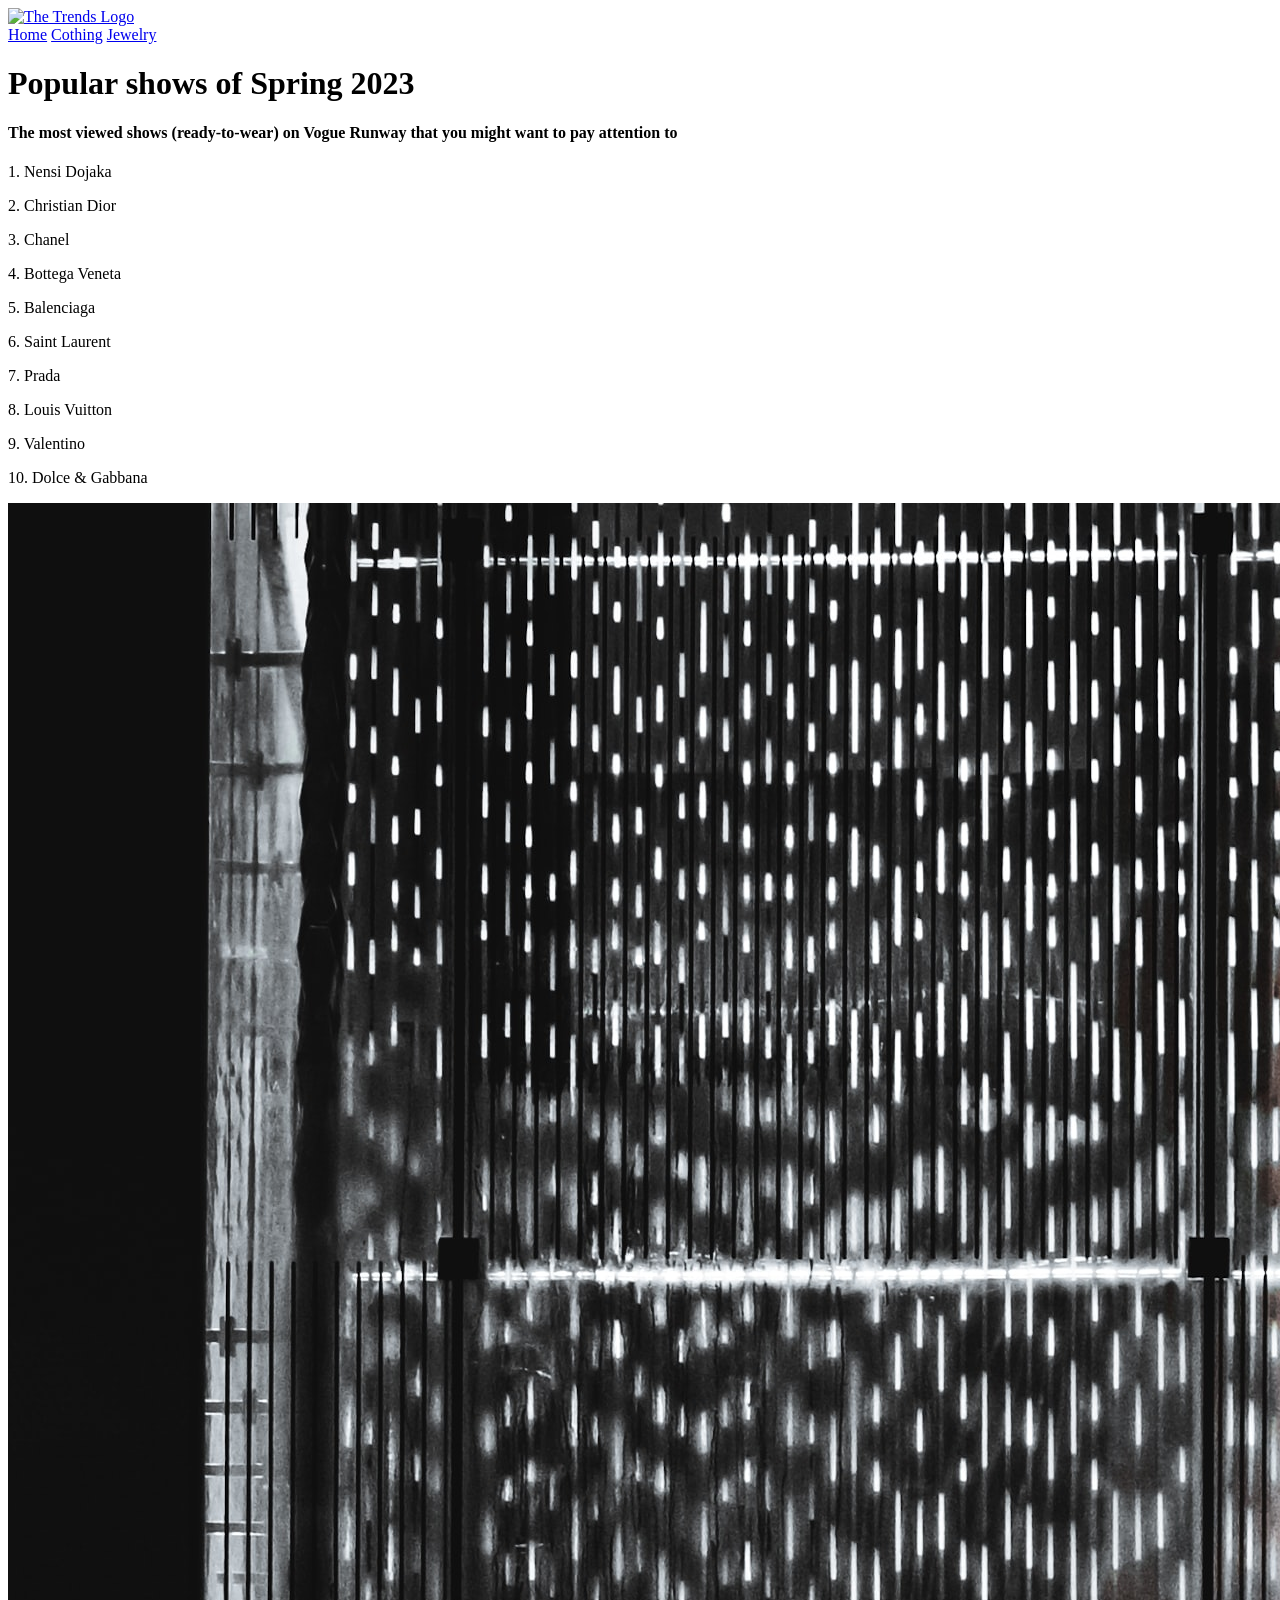
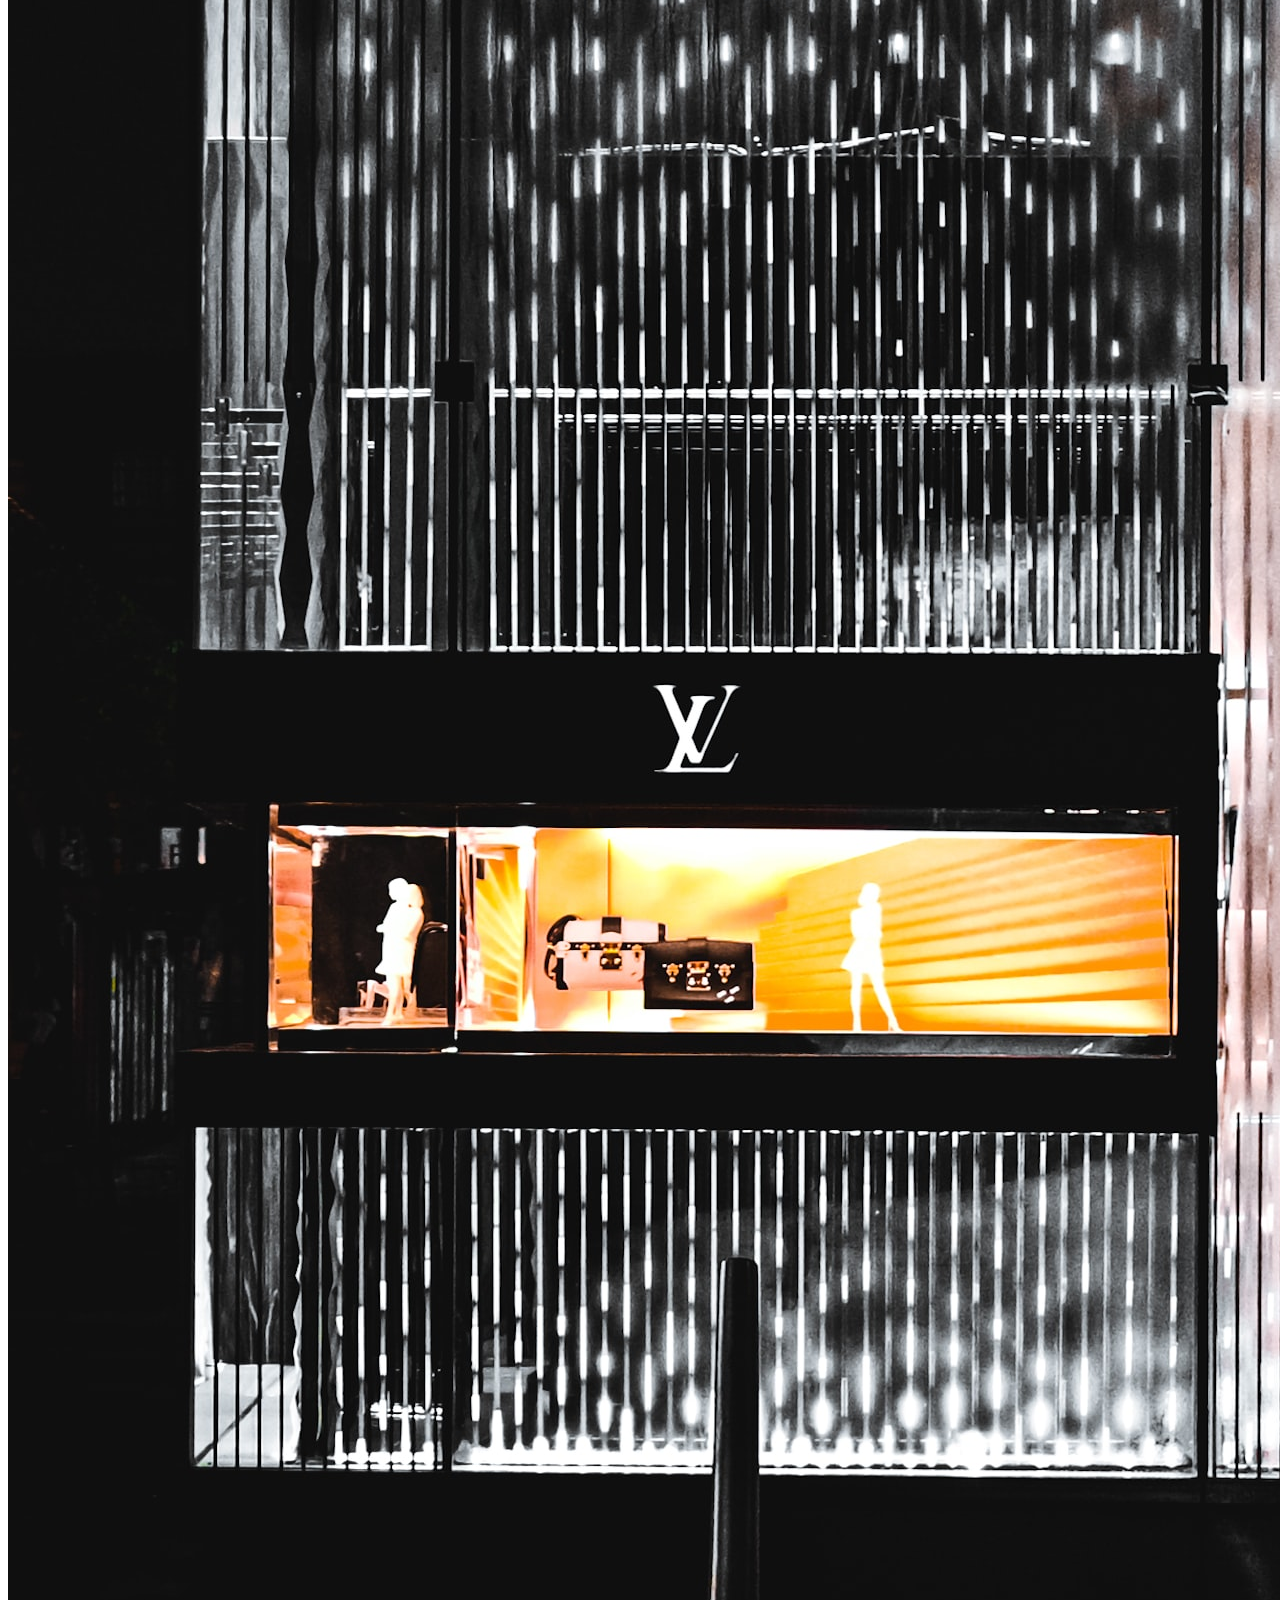
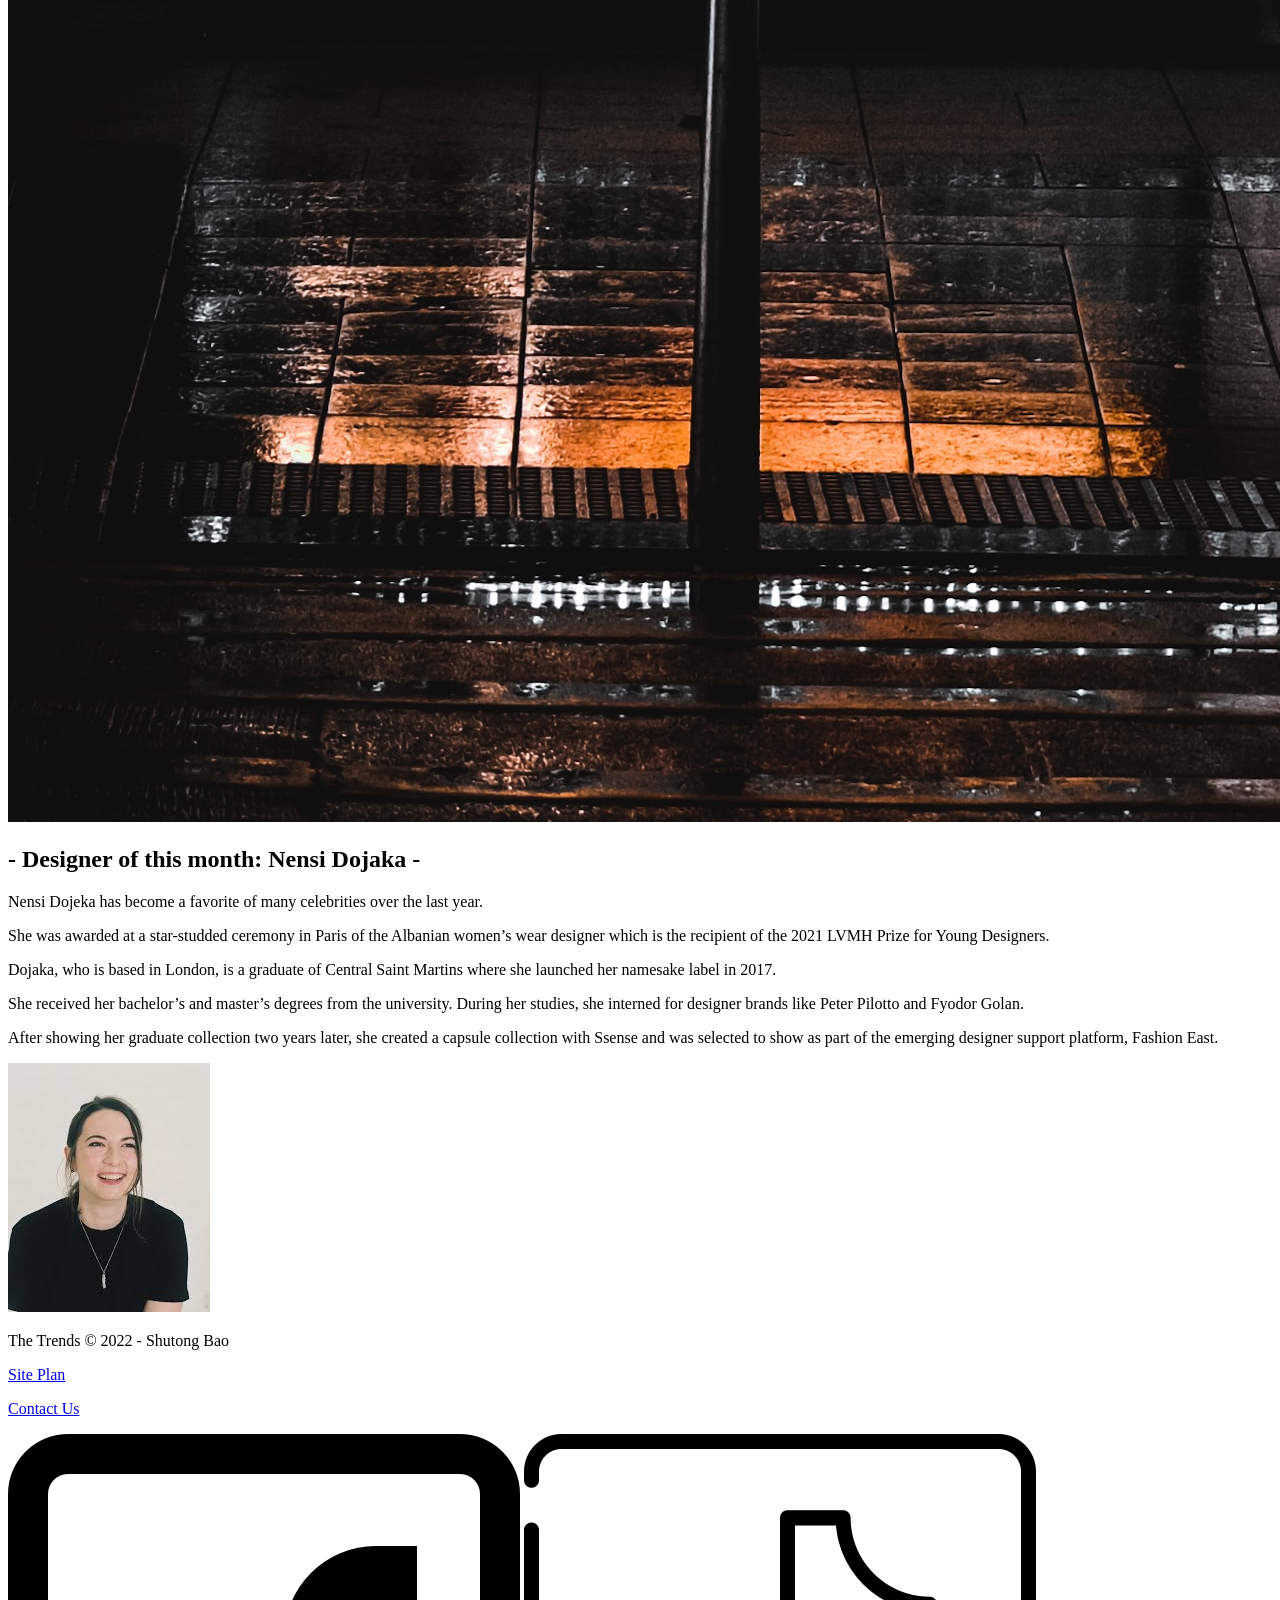
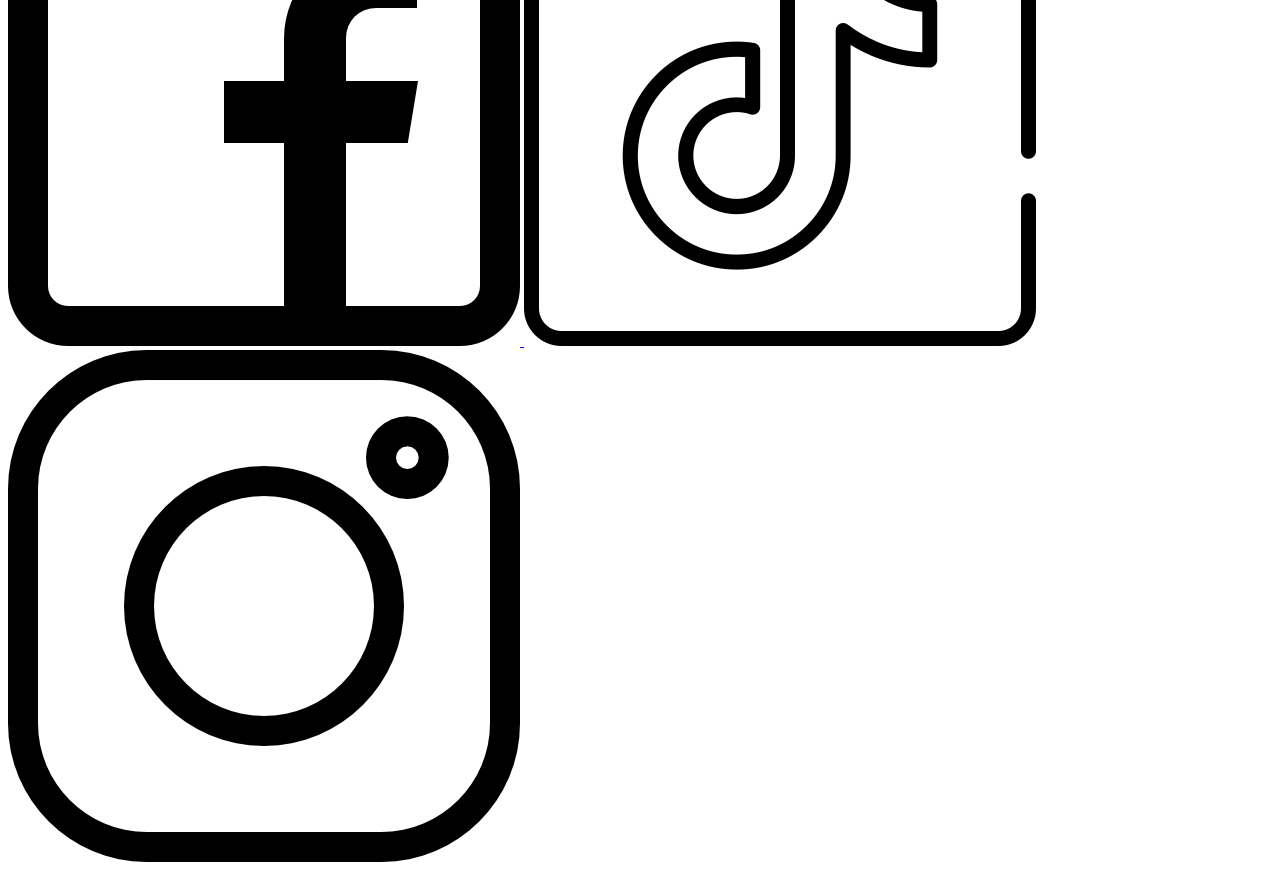
==== commit 6b2d4595: "final" ====
--- a/My own website/index.html
+++ b/My own website/index.html
@@ -4,83 +4,74 @@
     <meta charset="UTF-8" />
     <meta http-equiv="X-UA-Compatible" content="IE=edge" />
     <meta name="viewport" content="width=device-width, initial-scale=1.0" />
-    <title>THE TRENDS | Home</title>
-    <link rel="stylesheet" href="./styles/style.css" />
+    <title>Home</title>
   </head>
   <body>
-    <div id="content">
-      <header>
-        <a id="logo_link" href="index.html">
-          <img class="logo" src="./images/the trends-1.png" alt="The Trends Logo" />
-        </a>
-        <nav>
-          <a href="index.html">Home</a>
-          <a href="clothing.html">Cothing</a>
-          <a href="jewelry.html">Jewelry</a>
-          <a href="contactus.html">Contact Us</a>
-        </nav>
-      </header>
-
-      <main>
+    <header>
+      <a id="logo_link" href="index.html">
+        <img class="logo" src="images/thetrends-1.png" alt="The Trends Logo" />
+      </a>
+      <nav>
+        <a href="index.html">Home</a>
+        <a href="clothing.html">Cothing</a>
+        <a href="jewelry.html">Jewelry</a>
+      </nav>
+    </header>
+    <main>
       <div id="hero-msg">
-        <h1> Popular shows of Spring 2023</h1>
-        <h4>The most viewed shows (ready-to-wear) on Vogue Runway that you might want to pay attention to </h4>
+        <h1>Popular shows of Spring 2023</h1>
+        <h4>
+          The most viewed shows (ready-to-wear) on Vogue Runway that you might
+          want to pay attention to
+        </h4>
         <p>1. Nensi Dojaka</p>
         <p>2. Christian Dior</p>
         <p>3. Chanel</p>
         <p>4. Bottega Veneta</p>
-        <p> 5. Balenciaga</p>
-        <p> 6. Saint Laurent</p>
+        <p>5. Balenciaga</p>
+        <p>6. Saint Laurent</p>
         <p>7. Prada</p>
         <p>8. Louis Vuitton</p>
         <p>9. Valentino</p>
         <p>10. Dolce & Gabbana</p>
       </div>
-      
       <div id="hero">
         <div id="hero-box">
           <img id="mainimg" src="./images/brand.jpg"
-            alt="LV store"
-           
-           
-          />
+            alt="LV store"/>
           <h2> - Designer of this month: Nensi Dojaka - </h2>
+        </div>
         <div id="div2">
           <div id="allp">
-          <p> Nensi Dojeka has become a favorite of many celebrities over the last year. </p>
-          <p>She was awarded at a star-studded ceremony in Paris of the Albanian women’s wear designer which is the recipient of the 2021 LVMH Prize for Young Designers. </p>
-          <p>Dojaka, who is based in London, is a graduate of Central Saint Martins where she launched her namesake label in 2017. </p>
-          <p>She received her bachelor’s and master’s degrees from the university. During her studies, she interned for designer brands like Peter Pilotto and Fyodor Golan. </p>
-          <p>After showing her graduate collection two years later, she created a capsule collection with Ssense and was selected to show as part of the emerging designer support platform, Fashion East.</p>
+            <p> Nensi Dojeka has become a favorite of many celebrities over the last year. </p>
+            <p>She was awarded at a star-studded ceremony in Paris of the Albanian women’s wear designer which is the recipient of the 2021 LVMH Prize for Young Designers. </p>
+            <p>Dojaka, who is based in London, is a graduate of Central Saint Martins where she launched her namesake label in 2017. </p>
+            <p>She received her bachelor’s and master’s degrees from the university. During her studies, she interned for designer brands like Peter Pilotto and Fyodor Golan. </p>
+            <p>After showing her graduate collection two years later, she created a capsule collection with Ssense and was selected to show as part of the emerging designer support platform, Fashion East.</p>
+          </div>
+          <img 
+              class="designer"
+              src="./images/images.jpeg" 
+              alt="Nensi Dojeka">
         </div>
-          <img 
-            class="designer"
-            src="./images/images.jpeg" 
-            alt="Nensi Dojeka">
-          </div>
-        </div>
-      
-
-
-      </main>
-      <footer>
-        <p>The Trends &copy; 2022 - Shutong Bao</p>
-        <a href="site-plan-rafting.html">Site Plan</a>
-        <p><a href="contactus.html">Contact Us</a></p>
-        <div class="social">
-          <a href="https://facebook.com" target="_blank">
-            <img class="social" src="./images/facebook.png" alt="facebook" />
-          </a>
-          <a href="https://tiktok.com" target="_blank">
-            <img class="social" src="./images/tik-tok.png" alt="tiktok icon" />
-          </a>
-          <a href="https://instagram.com" target="_blank">
-            <img
-              class="social"
-              src="./images/instagram.png"
-              alt="instagram icon"/>
-        </div>
-      </footer>
-    </div>
+    </main>
+    <footer>
+      <p>The Trends &copy; 2022 - Shutong Bao</p>
+      <a href="site-plan-rafting.html">Site Plan</a>
+      <p><a href="contactus.html">Contact Us</a></p>
+      <div class="social">
+        <a href="https://facebook.com" target="_blank">
+          <img class="social" src="./images/facebook.png" alt="facebook" />
+        </a>
+        <a href="https://tiktok.com" target="_blank">
+          <img class="social" src="./images/tik-tok.png" alt="tiktok icon" />
+        </a>
+        <a href="https://instagram.com" target="_blank">
+          <img
+            class="social"
+            src="./images/instagram.png"
+            alt="instagram icon"/>
+      </div>
+    </footer>
   </body>
 </html>
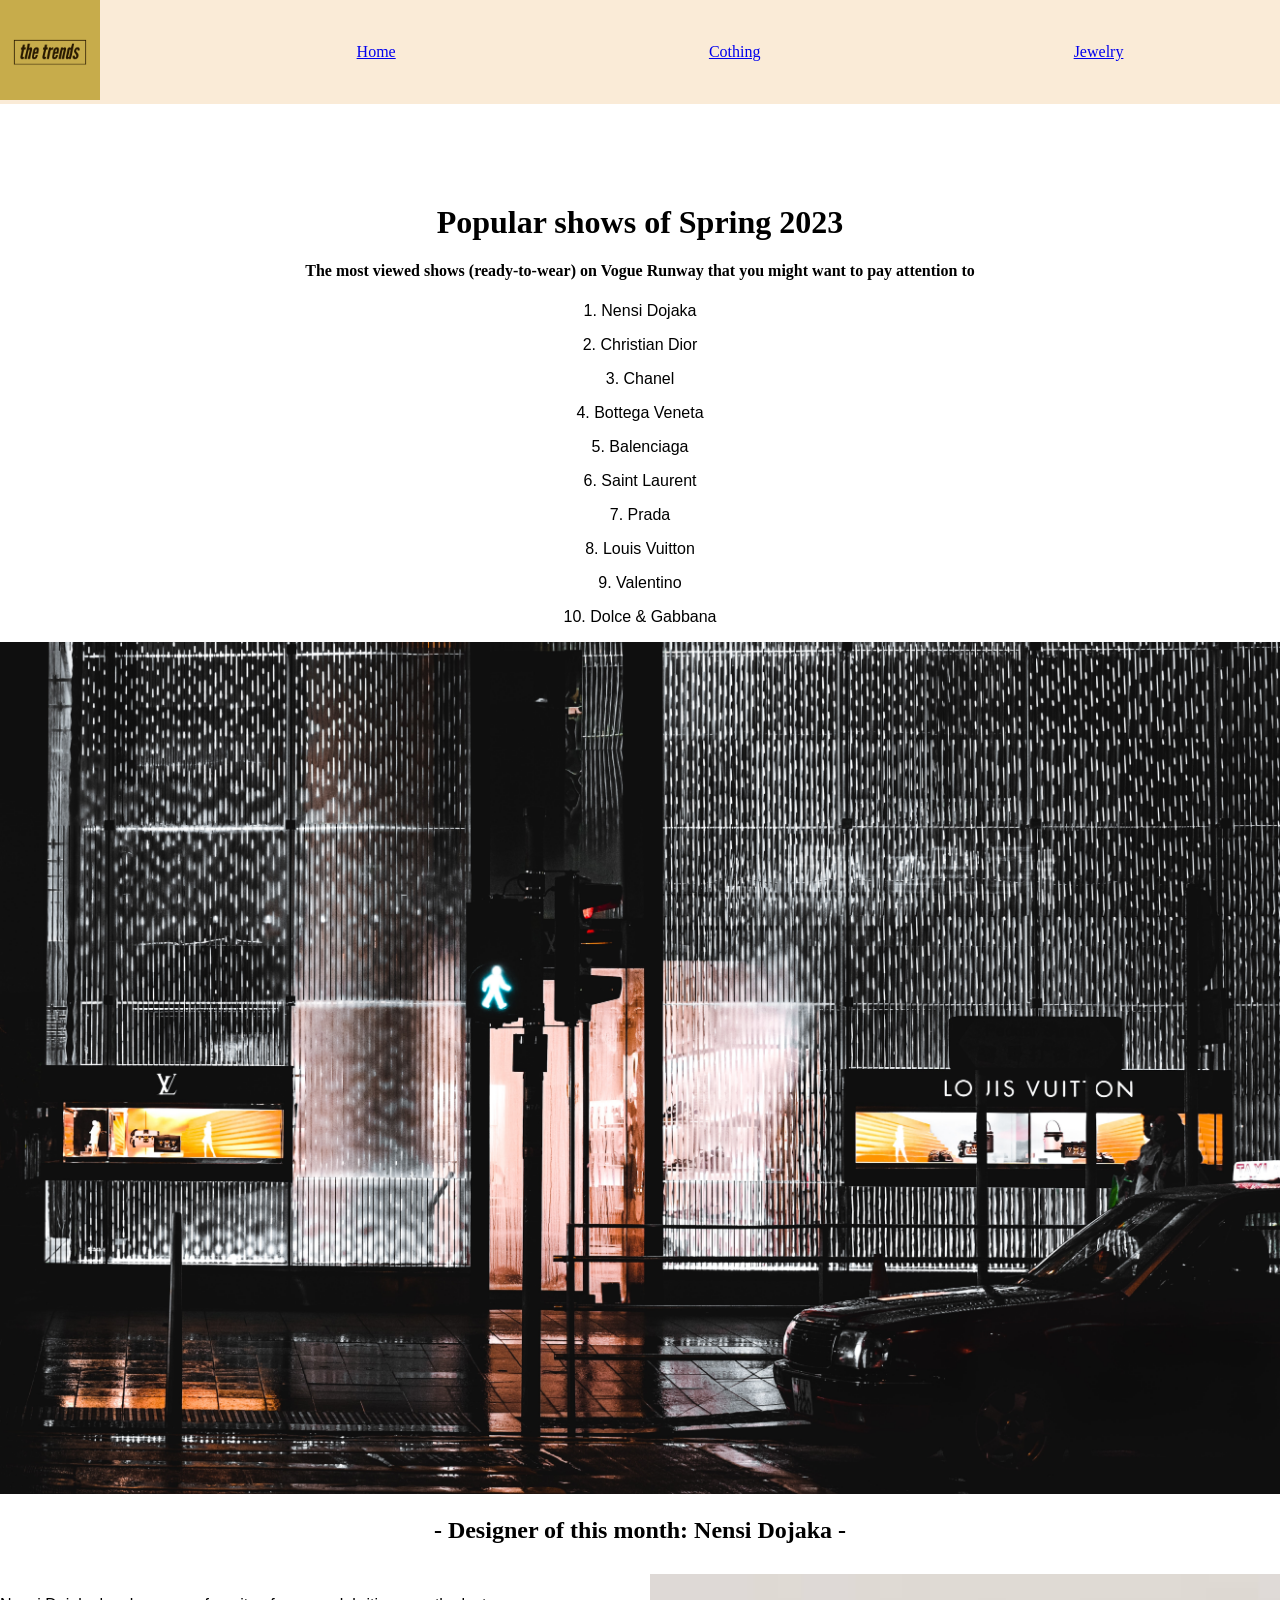
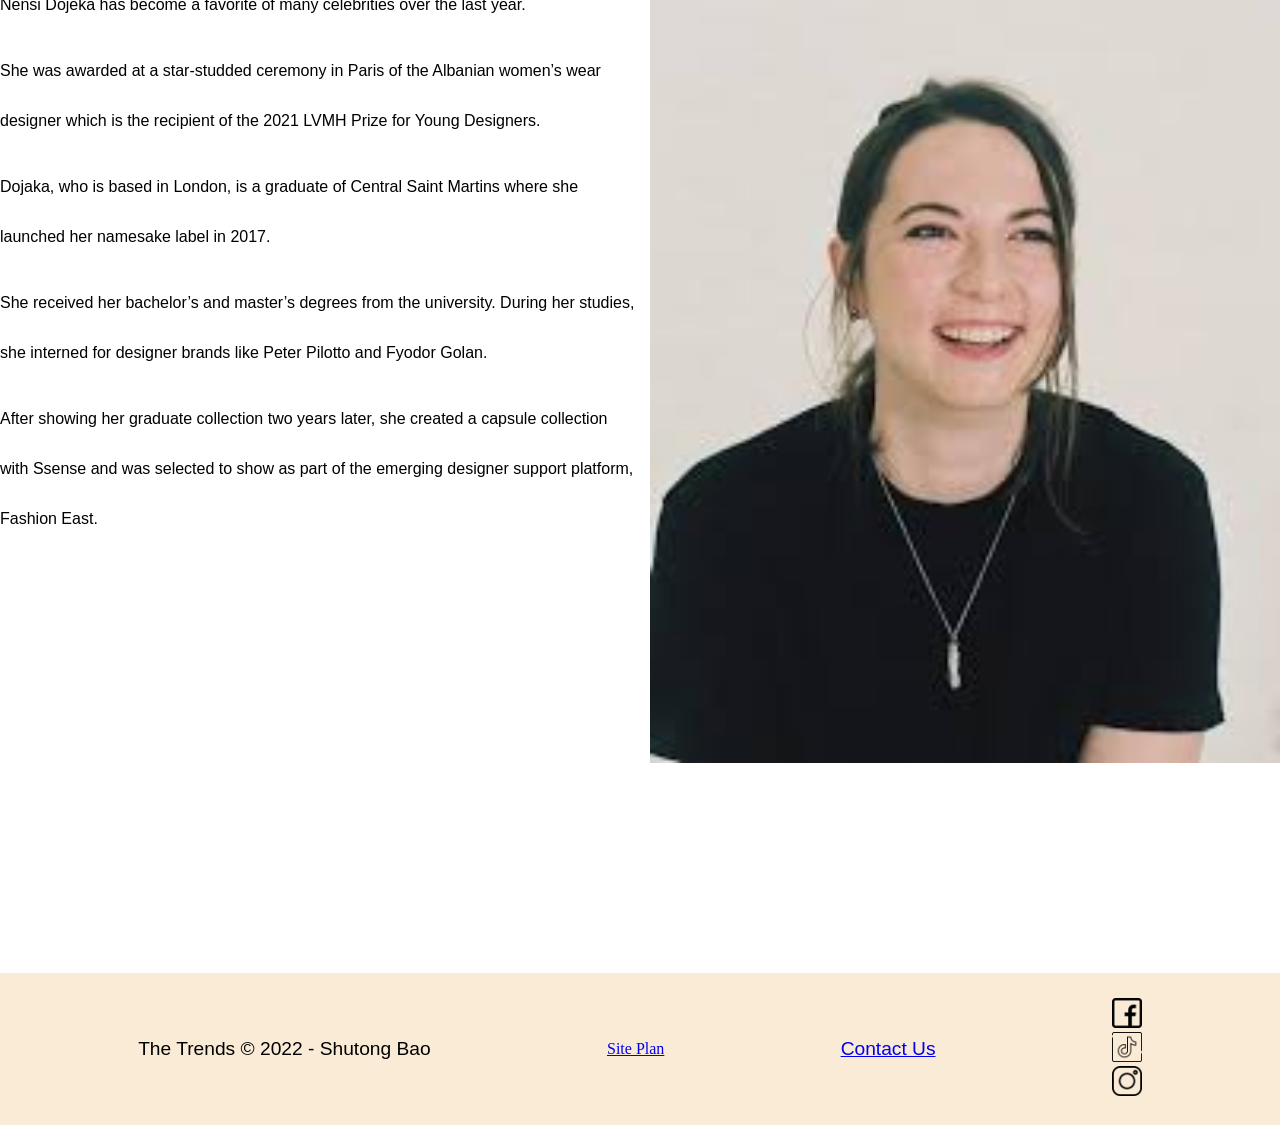
==== commit dc0d22db: "final2" ====
--- a/My own website/index.html
+++ b/My own website/index.html
@@ -4,17 +4,18 @@
     <meta charset="UTF-8" />
     <meta http-equiv="X-UA-Compatible" content="IE=edge" />
     <meta name="viewport" content="width=device-width, initial-scale=1.0" />
+    <link rel="stylesheet" href="./styles/style.css" />
     <title>Home</title>
   </head>
   <body>
     <header>
       <a id="logo_link" href="index.html">
-        <img class="logo" src="images/thetrends-1.png" alt="The Trends Logo" />
+        <img class="logo" src="images/thetrends1.png" alt="The Trends Logo" />
       </a>
       <nav>
         <a href="index.html">Home</a>
         <a href="clothing.html">Cothing</a>
-        <a href="jewelry.html">Jewelry</a>
+        <a href="./jewelry.html">Jewelry</a>
       </nav>
     </header>
     <main>
@@ -35,25 +36,39 @@
         <p>9. Valentino</p>
         <p>10. Dolce & Gabbana</p>
       </div>
-      <div id="hero">
-        <div id="hero-box">
-          <img id="mainimg" src="./images/brand.jpg"
-            alt="LV store"/>
-          <h2> - Designer of this month: Nensi Dojaka - </h2>
+
+      <div id="hero-box">
+        <img id="mainimg" src="./images/brand.jpg" alt="LV store" />
+        <h2>- Designer of this month: Nensi Dojaka -</h2>
+      </div>
+      <div id="div2">
+        <div id="allp">
+          <p>
+            Nensi Dojeka has become a favorite of many celebrities over the last
+            year.
+          </p>
+          <p>
+            She was awarded at a star-studded ceremony in Paris of the Albanian
+            women’s wear designer which is the recipient of the 2021 LVMH Prize
+            for Young Designers.
+          </p>
+          <p>
+            Dojaka, who is based in London, is a graduate of Central Saint
+            Martins where she launched her namesake label in 2017.
+          </p>
+          <p>
+            She received her bachelor’s and master’s degrees from the
+            university. During her studies, she interned for designer brands
+            like Peter Pilotto and Fyodor Golan.
+          </p>
+          <p>
+            After showing her graduate collection two years later, she created a
+            capsule collection with Ssense and was selected to show as part of
+            the emerging designer support platform, Fashion East.
+          </p>
         </div>
-        <div id="div2">
-          <div id="allp">
-            <p> Nensi Dojeka has become a favorite of many celebrities over the last year. </p>
-            <p>She was awarded at a star-studded ceremony in Paris of the Albanian women’s wear designer which is the recipient of the 2021 LVMH Prize for Young Designers. </p>
-            <p>Dojaka, who is based in London, is a graduate of Central Saint Martins where she launched her namesake label in 2017. </p>
-            <p>She received her bachelor’s and master’s degrees from the university. During her studies, she interned for designer brands like Peter Pilotto and Fyodor Golan. </p>
-            <p>After showing her graduate collection two years later, she created a capsule collection with Ssense and was selected to show as part of the emerging designer support platform, Fashion East.</p>
-          </div>
-          <img 
-              class="designer"
-              src="./images/images.jpeg" 
-              alt="Nensi Dojeka">
-        </div>
+        <img class="designer" src="./images/images.jpeg" alt="Nensi Dojeka" />
+      </div>
     </main>
     <footer>
       <p>The Trends &copy; 2022 - Shutong Bao</p>
@@ -70,7 +85,9 @@
           <img
             class="social"
             src="./images/instagram.png"
-            alt="instagram icon"/>
+            alt="instagram icon"
+          />
+        </a>
       </div>
     </footer>
   </body>
--- a/My own website/styles/style.css
+++ b/My own website/styles/style.css
@@ -0,0 +1,131 @@
+@import url("https://fonts.googleapis.com/css2?family=Proza+Libre:ital,wght@1,600&family=Raleway:wght@300;400&display=swap");
+
+p {
+  font-family: "Helvetica", Libre;
+}
+h1 {
+  font-family: "sans-serif";
+}
+#content {
+  max-width: 1600px;
+  margin: 0 auto;
+}
+header {
+  display: grid;
+  grid-template-columns: 200px auto;
+  background-color: antiquewhite;
+}
+
+#hero-box > img {
+  width: 100%;
+}
+#hero-msg {
+  grid-column: 2/3;
+  grid-row: 1/2;
+  margin-top: 100px;
+}
+
+#hero-msg h1 {
+  text-align: center;
+}
+#hero-msg h4 {
+  text-align: center;
+}
+#hero-msg p {
+  text-align: center;
+}
+.logo {
+  width: 100px;
+}
+#div2 {
+  display: grid;
+  grid-template-columns: 1fr 1fr;
+}
+h2 {
+  text-align: center;
+}
+#allp {
+  grid-column: 1/2;
+  line-height: 50px;
+}
+body {
+  padding: 0;
+  margin: 0;
+}
+
+.designer {
+  grid-column: 2/3;
+  grid-row: 1/2;
+  width: 100%;
+  padding: 10px;
+}
+.designer {
+  float: right;
+}
+
+.social {
+  width: 30px;
+}
+
+footer {
+  background-color: antiquewhite;
+  padding: 25px 50px;
+  margin-top: 200px;
+  color: black;
+  display: flex;
+  justify-content: space-around;
+  align-items: center;
+}
+.footer a {
+  background-color: black;
+  color: #c5be9c;
+  text-decoration: none;
+}
+footer p {
+  font-size: 1.2em;
+}
+footer p a:hover {
+  text-decoration: underline;
+}
+footer.social img {
+  padding-top: 15px;
+}
+
+nav {
+  display: flex;
+  justify-content: space-around;
+  align-items: center;
+}
+
+/* body {
+  margin: 0;
+  padding: 0;
+  font-family: "Arial", serif;
+}
+
+.nav {
+  background-color: #ffffff;
+  color: #000000;
+  list-style: none;
+  text-align: center;
+  padding: 20px 0 20px 0;
+}
+
+.nav > li {
+  display: inline-block;
+  padding: 0 25px 0 25px;
+  font-size: 12px;
+}
+
+.nav > li > a {
+  text-decoration: none;
+  color: #000000;
+}
+
+.nav > li > a:hover {
+  color: #c1c1c1;
+}
+
+img {
+  width: 100%;
+} */
